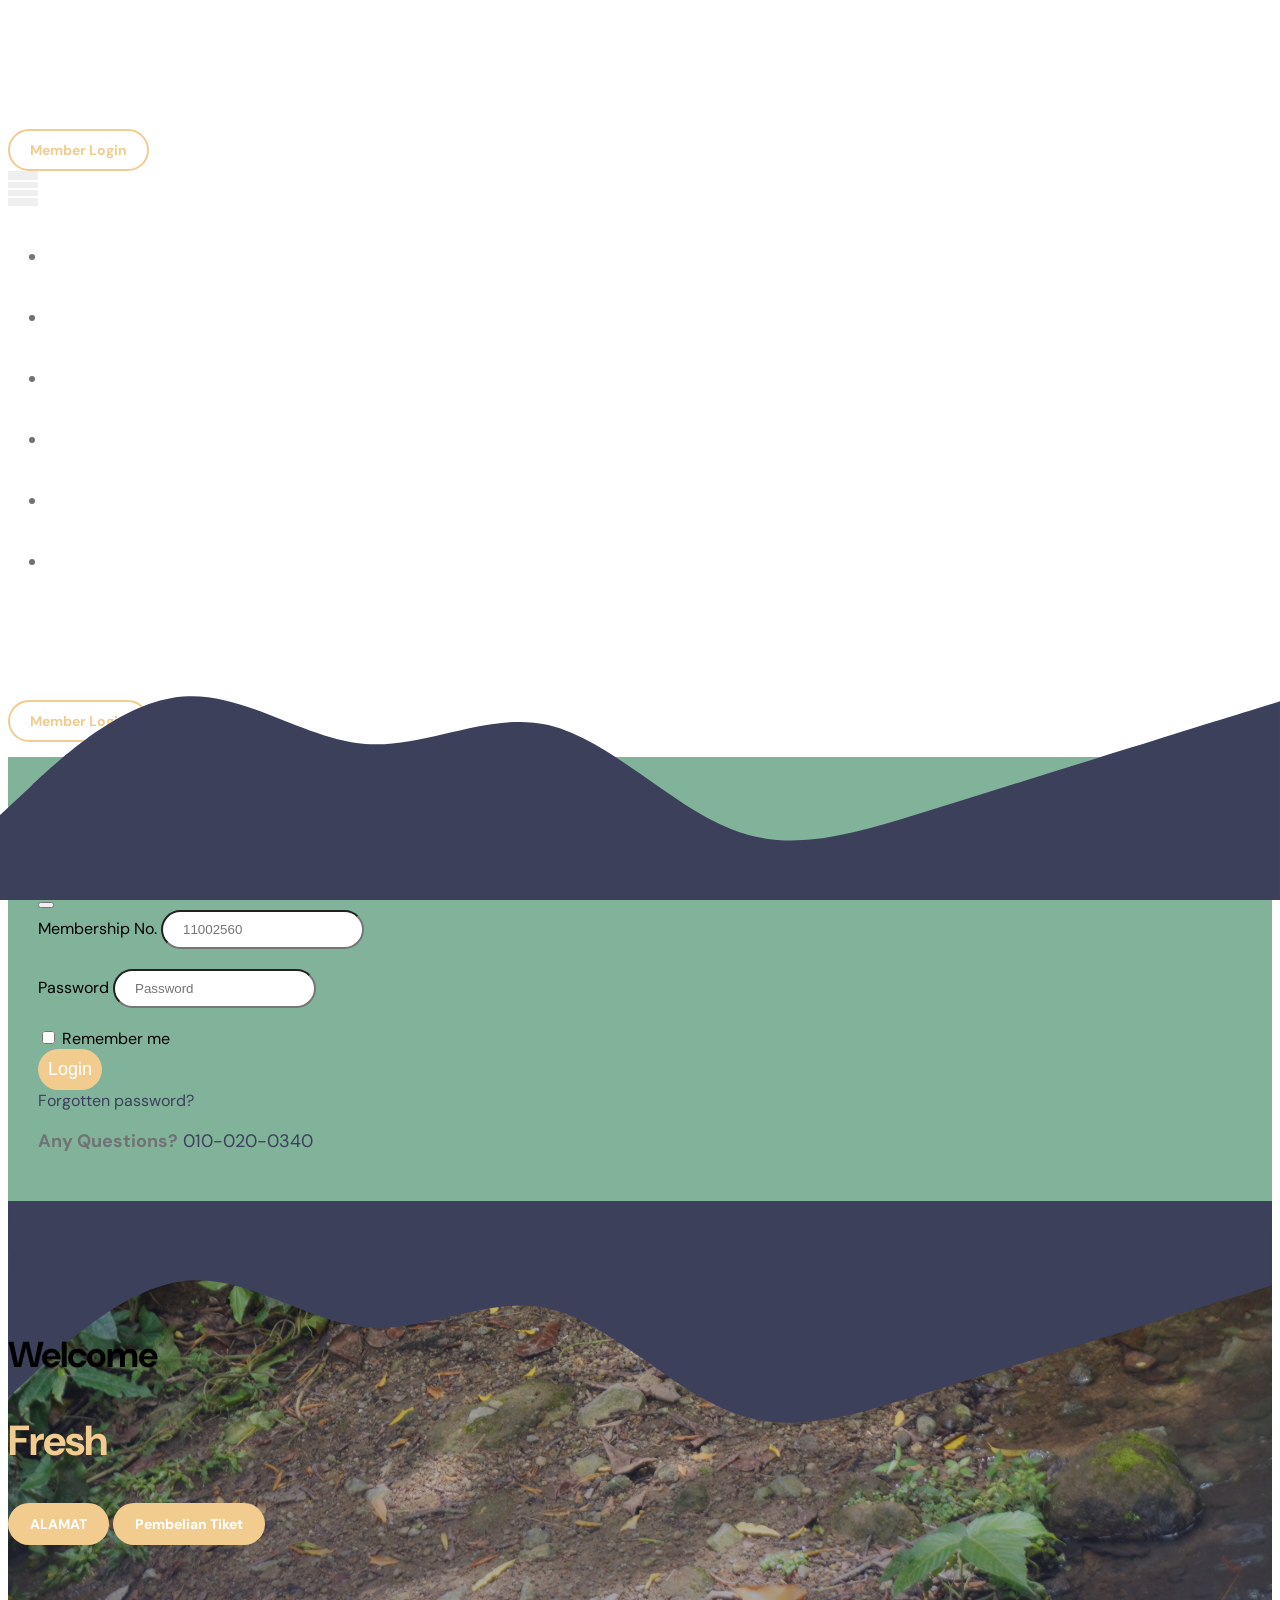
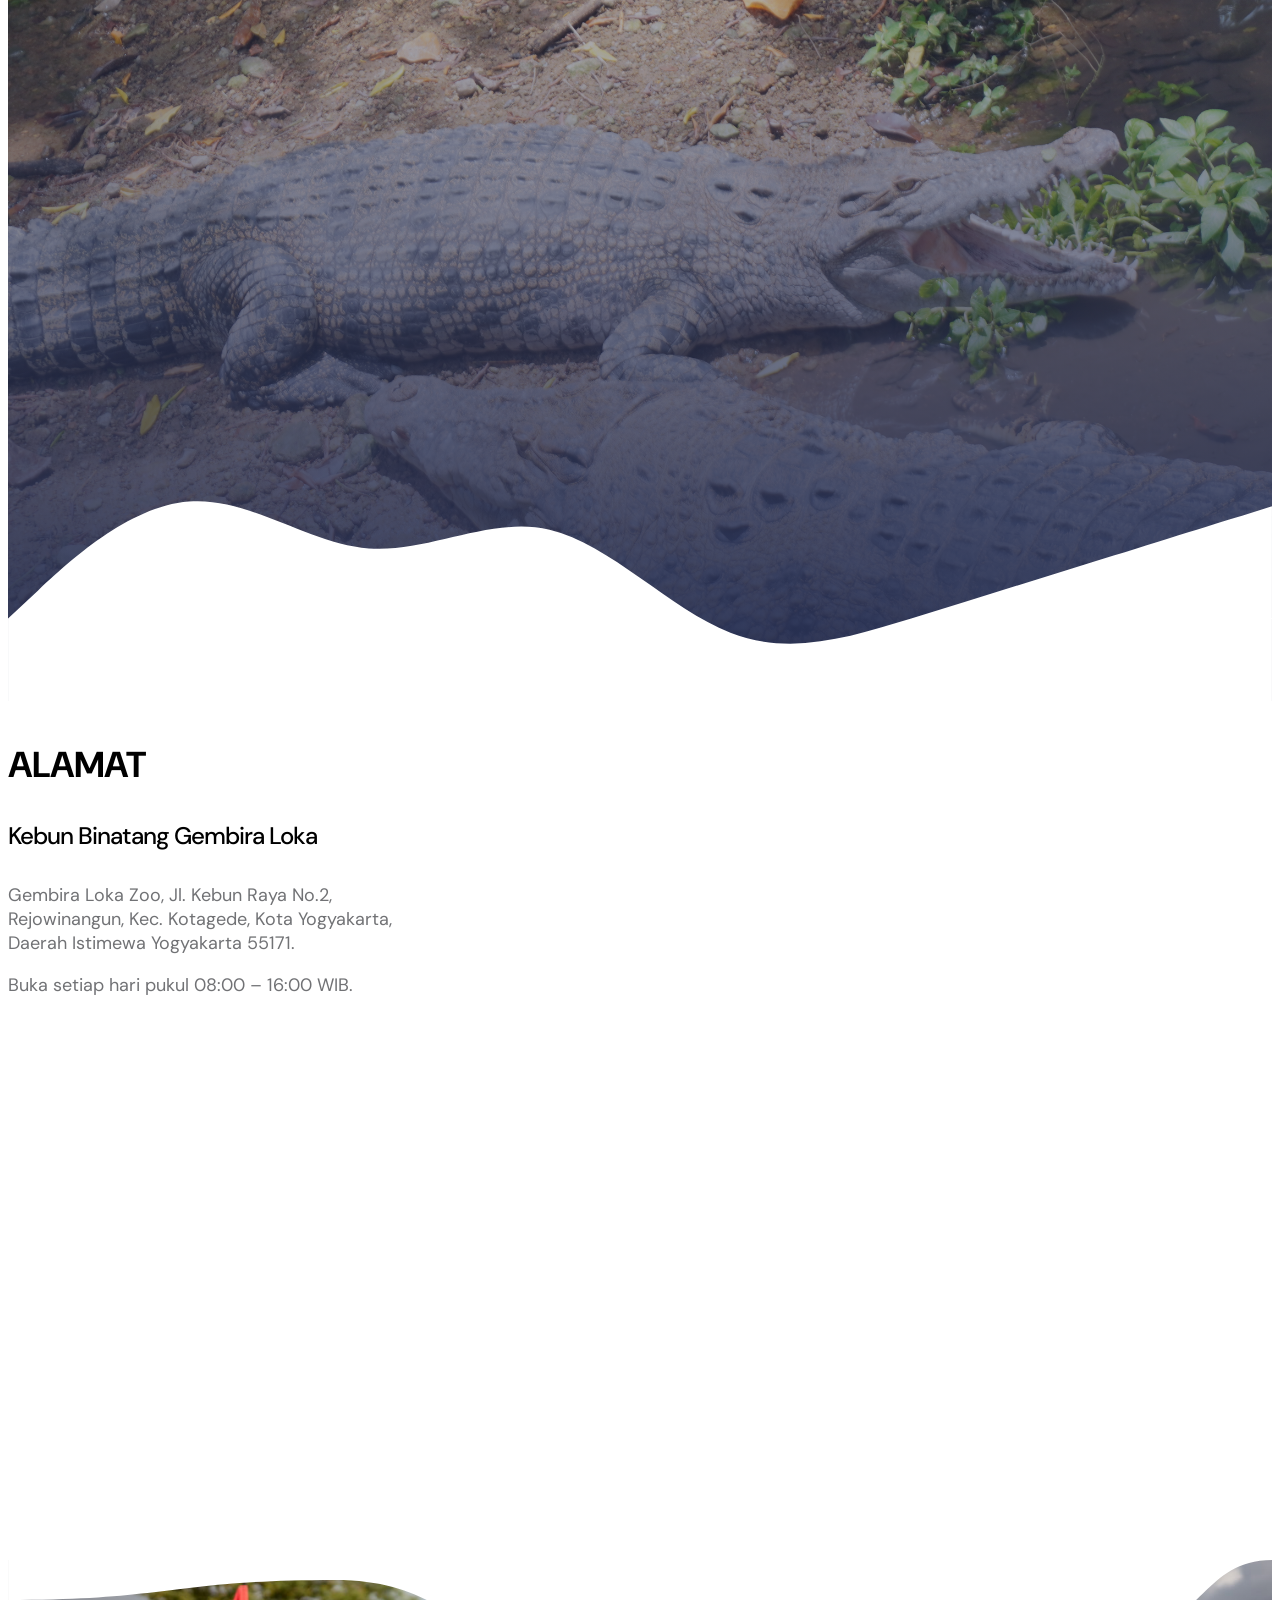
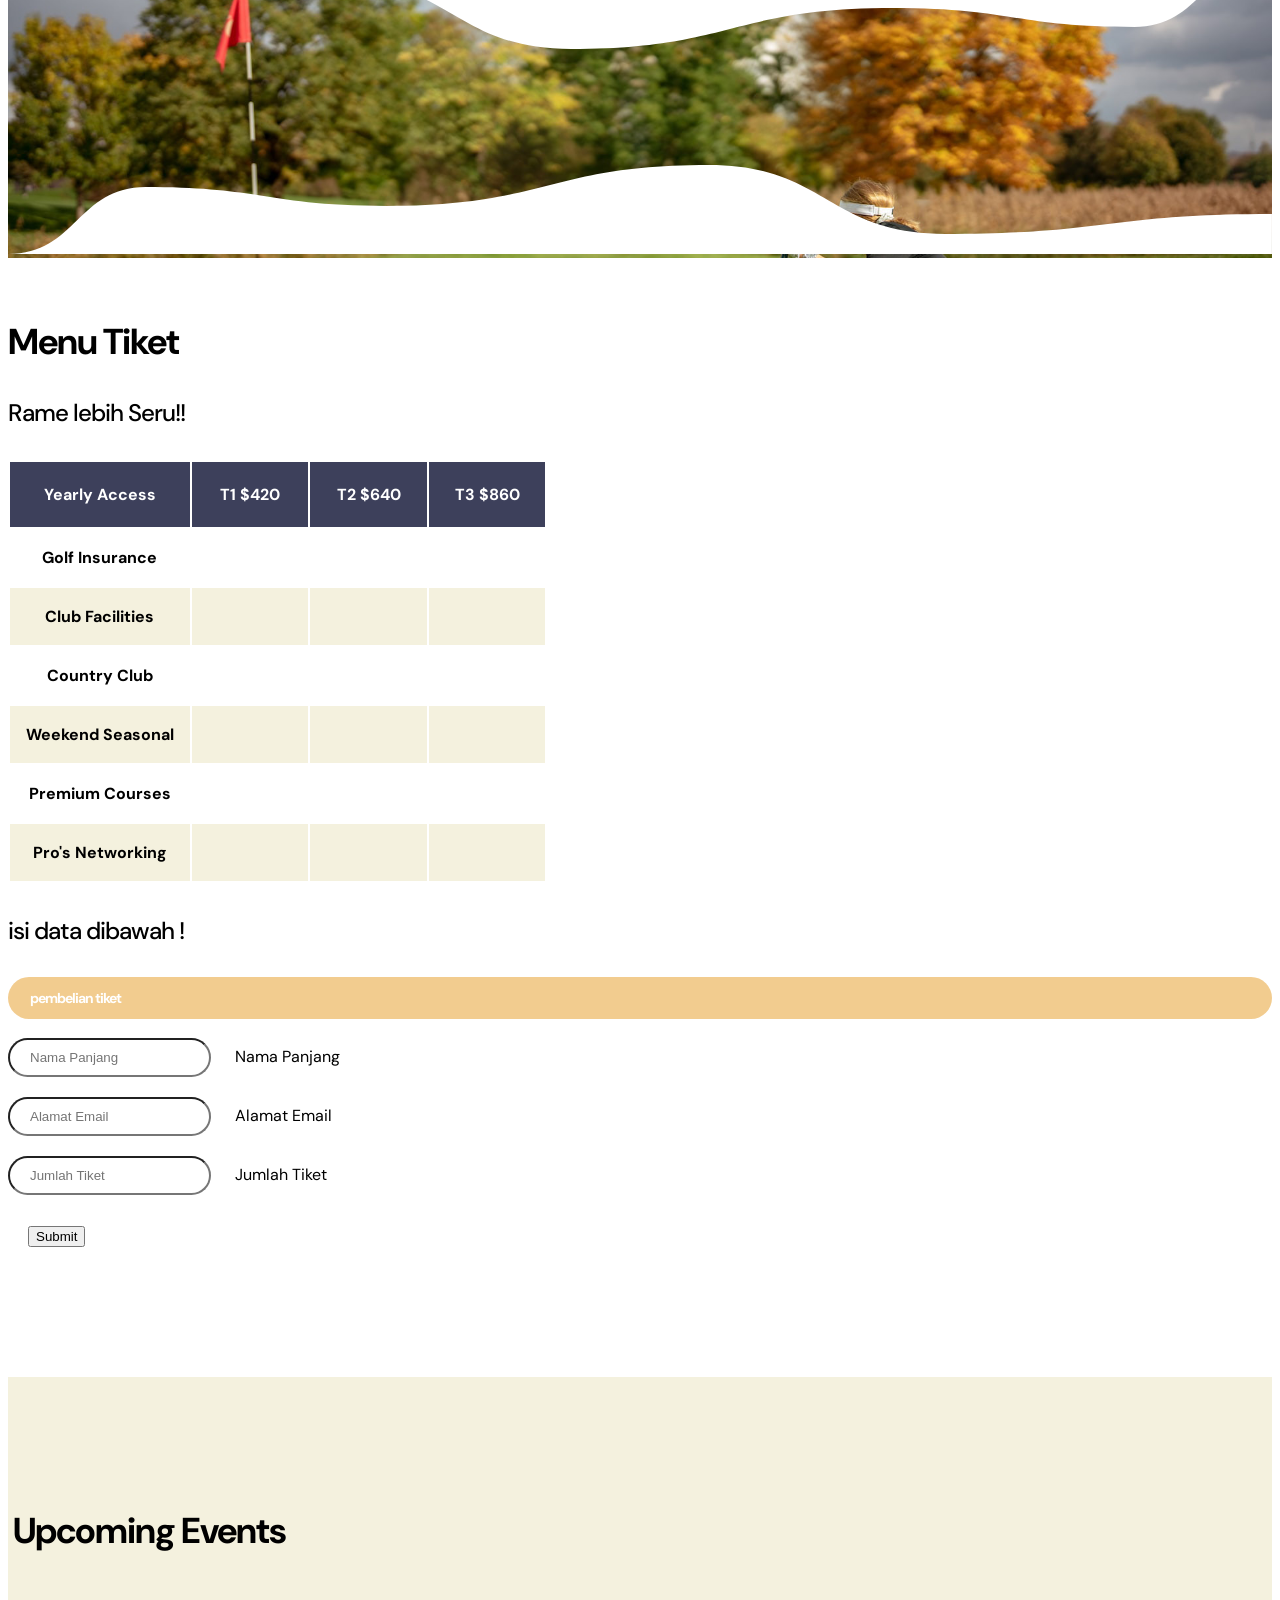
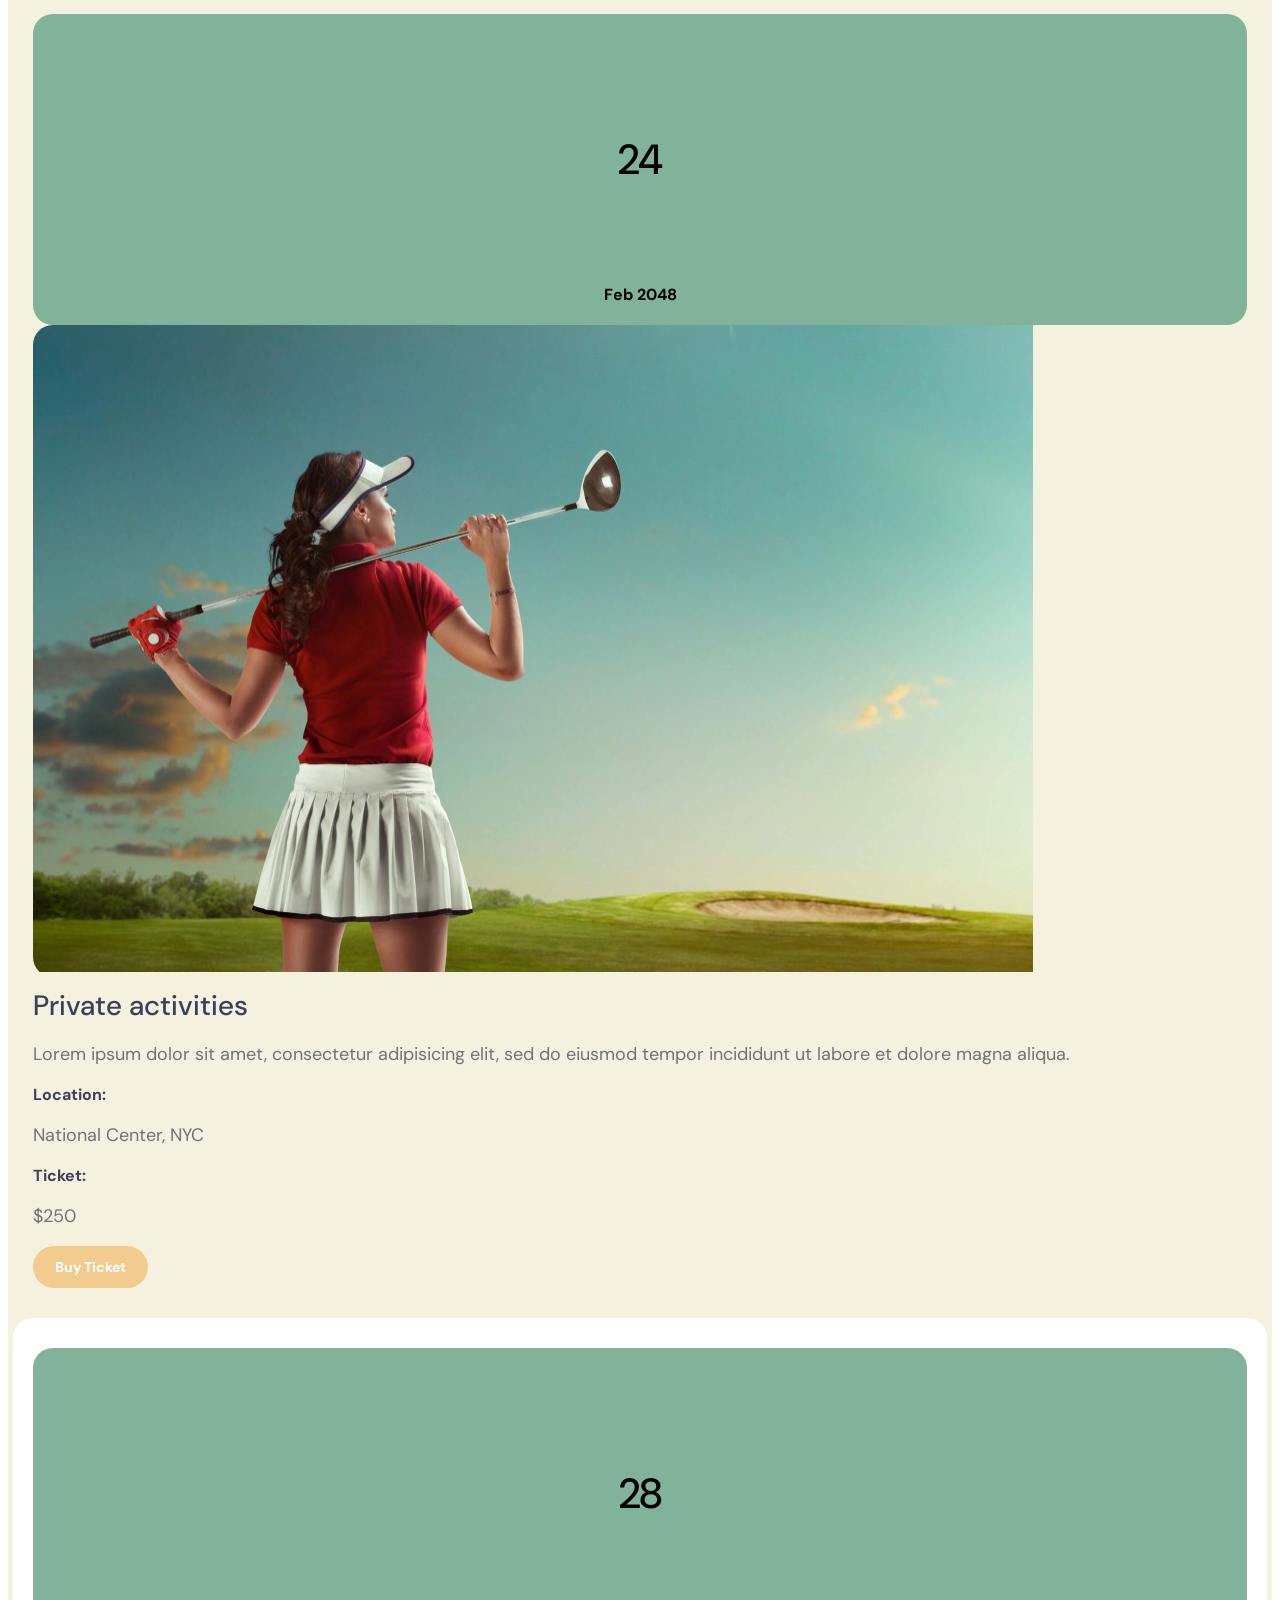
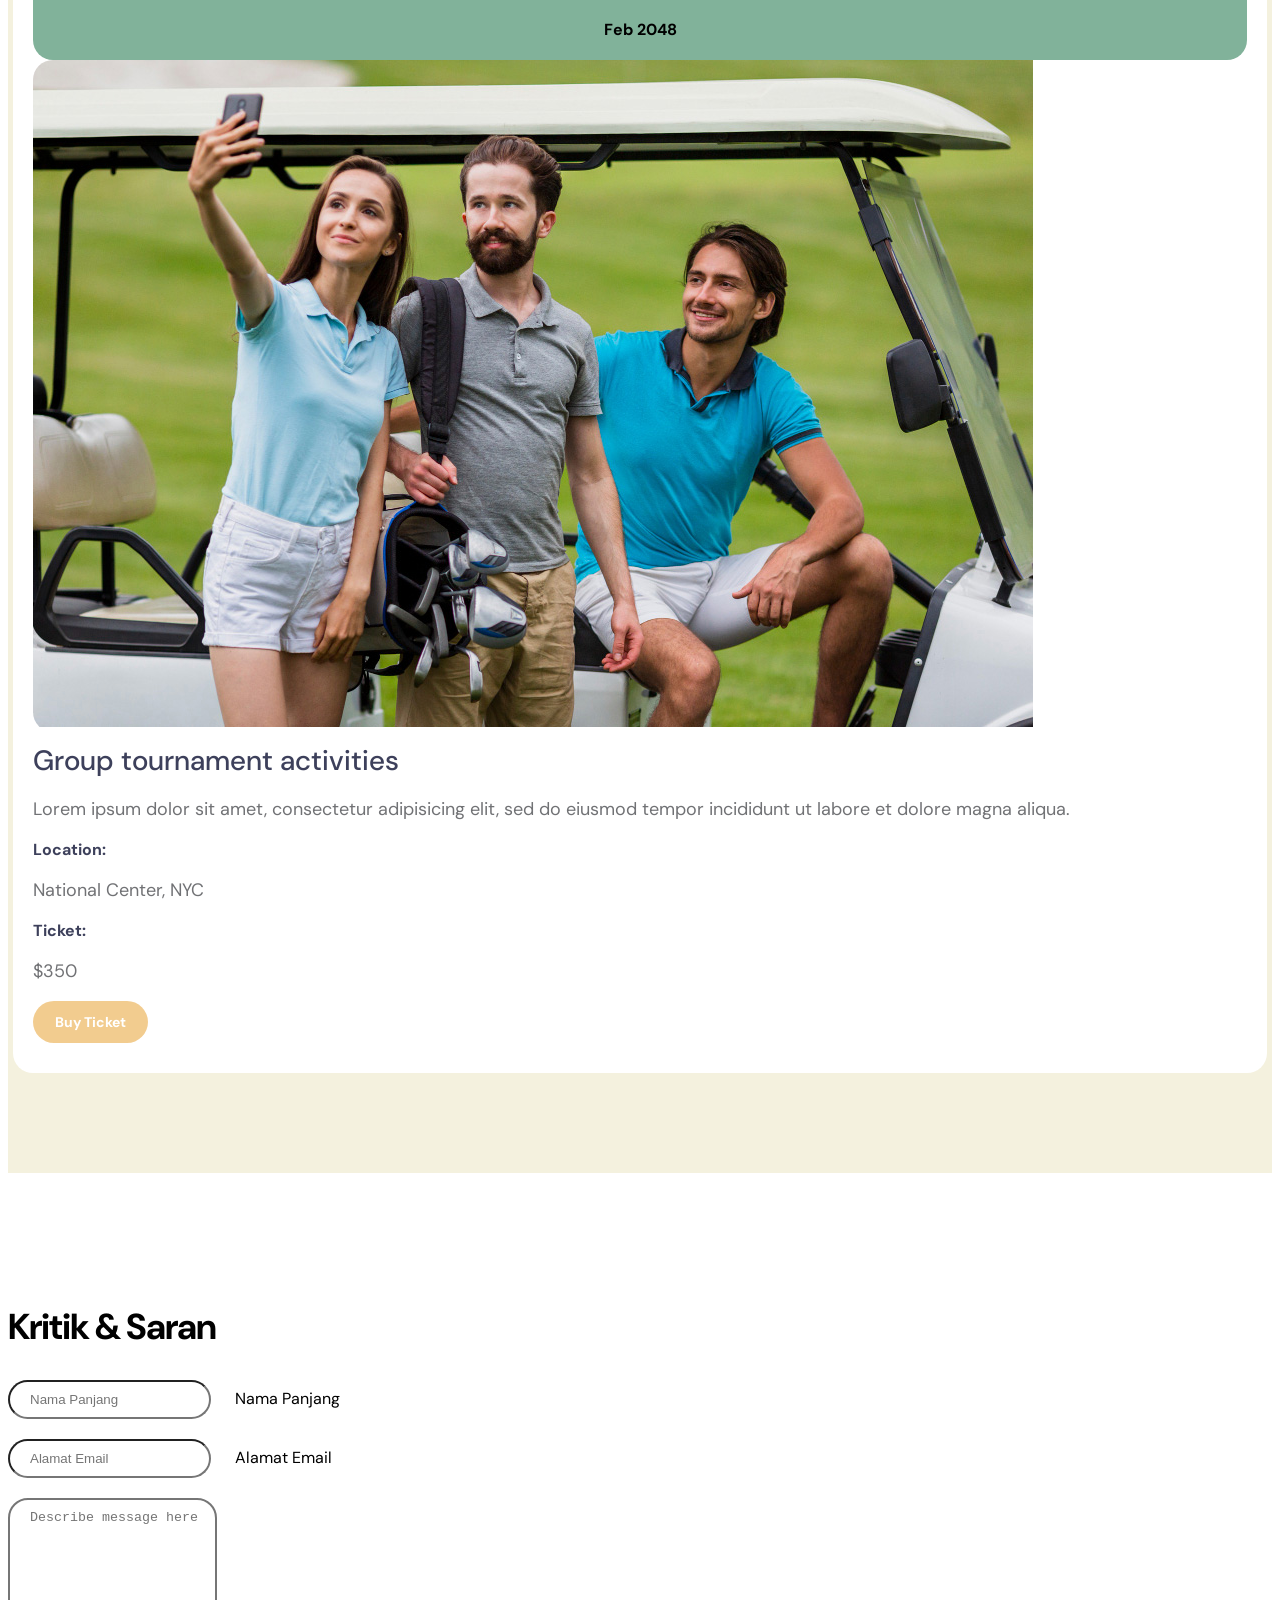
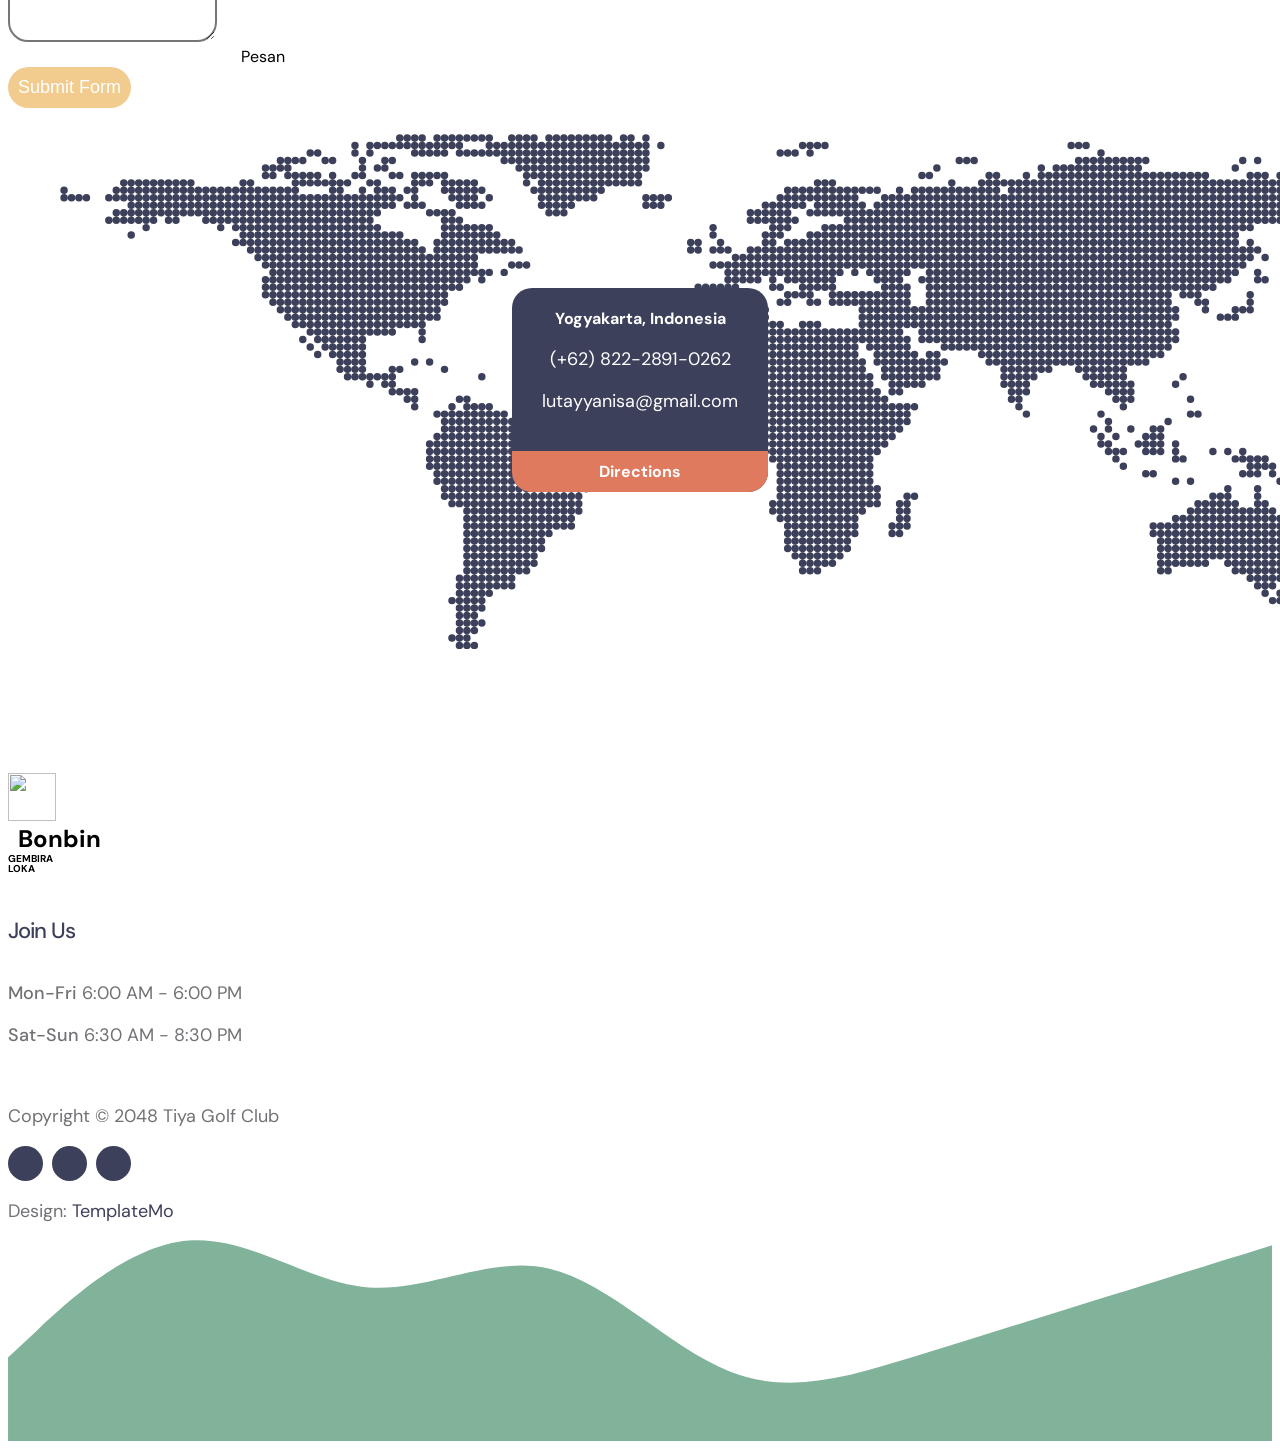
==== templatemo_587_tiya_golf_club/index.html @ 52b0a45c "tampilan pwd" ====
<!doctype html>
<html lang="en">
    <head>
        <meta charset="utf-8">
        <meta name="viewport" content="width=device-width, initial-scale=1">

        <meta name="description" content="">
        <meta name="author" content="">
        <title>Bonbin Gembira Loka</title>

        <!-- CSS FILES -->                
        <link rel="preconnect" href="https://fonts.googleapis.com">

        <link rel="preconnect" href="https://fonts.gstatic.com" crossorigin>

        <link href="https://fonts.googleapis.com/css2?family=DM+Sans:ital,wght@0,400;0,500;0,700;1,400&display=swap" rel="stylesheet">

        <link href="css/bootstrap.min.css" rel="stylesheet">

        <link href="css/bootstrap-icons.css" rel="stylesheet">

        <link href="css/templatemo-tiya-golf-club.css" rel="stylesheet">
        

    </head>
    
    <body>

        <main>

            <nav class="navbar navbar-expand-lg">                
                <div class="container">
                    <a class="navbar-brand d-flex align-items-center" href="index.html">
                        <img src="images/logocingkucing.png" class="navbar-brand-image img-fluid" alt="Tiya Golf Club">
                        <span class="navbar-brand-text">
                            Bonbin
                            <small>Gembira Loka</small>
                        </span>
                    </a>

                    <div class="d-lg-none ms-auto me-3">
                        <a class="btn custom-btn custom-border-btn" data-bs-toggle="offcanvas" href="#offcanvasExample" role="button" aria-controls="offcanvasExample">Member Login</a>
                    </div>
    
                    <button class="navbar-toggler" type="button" data-bs-toggle="collapse" data-bs-target="#navbarNav" aria-controls="navbarNav" aria-expanded="false" aria-label="Toggle navigation">
                        <span class="navbar-toggler-icon"></span>
                    </button>
    
                    <div class="collapse navbar-collapse" id="navbarNav">
                        <ul class="navbar-nav ms-lg-auto">
                            <li class="nav-item">
                                <a class="nav-link click-scroll" href="#section_1">Home</a>
                            </li>
    
                            <li class="nav-item">
                                <a class="nav-link click-scroll" href="#section_2">Alamat</a>
                            </li>

                            <li class="nav-item">
                                <a class="nav-link click-scroll" href="#section_3">Menu Tiket</a>
                            </li>

                            <li class="nav-item">
                                <a class="nav-link click-scroll" href="#section_4">Events</a>
                            </li>

                            <li class="nav-item">
                                <a class="nav-link click-scroll" href="#section_5">Kritik & Saran</a>
                            </li>

                            <li class="nav-item dropdown">
                                <a class="nav-link dropdown-toggle" href="#" id="navbarLightDropdownMenuLink" role="button" data-bs-toggle="dropdown" aria-expanded="false">Pages</a>

                                <ul class="dropdown-menu dropdown-menu-light" aria-labelledby="navbarLightDropdownMenuLink">
                                    <li><a class="dropdown-item" href="event-listing.html">Event Listing</a></li>

                                    <li><a class="dropdown-item" href="event-detail.html">Event Detail</a></li>
                                </ul>
                            </li>
                        </ul>

                        <div class="d-none d-lg-block ms-lg-3">
                            <a class="btn custom-btn custom-border-btn" data-bs-toggle="offcanvas" href="#offcanvasExample" role="button" aria-controls="offcanvasExample">Member Login</a>
                        </div>
                    </div>
                </div>
            </nav>

            <div class="offcanvas offcanvas-end" data-bs-scroll="true" tabindex="-1" id="offcanvasExample" aria-labelledby="offcanvasExampleLabel">                
                <div class="offcanvas-header">
                    <h5 class="offcanvas-title" id="offcanvasExampleLabel">Member Login</h5>
                    
                    <button type="button" class="btn-close" data-bs-dismiss="offcanvas" aria-label="Close"></button>
                </div>
                
                <div class="offcanvas-body d-flex flex-column">
                    <form class="custom-form member-login-form" action="#" method="post" role="form">

                        <div class="member-login-form-body">
                            <div class="mb-4">
                                <label class="form-label mb-2" for="member-login-number">Membership No.</label>

                                <input type="text" name="member-login-number" id="member-login-number" class="form-control" placeholder="11002560" required>
                            </div>

                            <div class="mb-4">
                                <label class="form-label mb-2" for="member-login-password">Password</label>

                                <input type="password" name="member-login-password" id="member-login-password" pattern="[0-9a-zA-Z]{4,10}" class="form-control" placeholder="Password" required="">
                            </div>

                            <div class="form-check mb-4">
                                <input class="form-check-input" type="checkbox" value="" id="flexCheckDefault">
                              
                                <label class="form-check-label" for="flexCheckDefault">
                                    Remember me
                                </label>
                            </div>

                            <div class="col-lg-5 col-md-7 col-8 mx-auto">
                                <button type="submit" class="form-control">Login</button>
                            </div>

                            <div class="text-center my-4">
                                <a href="#">Forgotten password?</a>
                            </div>
                        </div>
                    </form>

                    <div class="mt-auto mb-5">
                        <p>
                            <strong class="text-white me-3">Any Questions?</strong>

                            <a href="tel: 010-020-0340" class="contact-link">
                            	010-020-0340
                            </a>
                        </p>
                    </div>
                </div>

                <svg xmlns="http://www.w3.org/2000/svg" viewBox="0 0 1440 320"><path fill="#3D405B" fill-opacity="1" d="M0,224L34.3,192C68.6,160,137,96,206,90.7C274.3,85,343,139,411,144C480,149,549,107,617,122.7C685.7,139,754,213,823,240C891.4,267,960,245,1029,224C1097.1,203,1166,181,1234,160C1302.9,139,1371,117,1406,106.7L1440,96L1440,320L1405.7,320C1371.4,320,1303,320,1234,320C1165.7,320,1097,320,1029,320C960,320,891,320,823,320C754.3,320,686,320,617,320C548.6,320,480,320,411,320C342.9,320,274,320,206,320C137.1,320,69,320,34,320L0,320Z"></path></svg>
            </div>
            

            <section class="hero-section d-flex justify-content-center align-items-center" id="section_1">

                <div class="section-overlay"></div>

                <svg xmlns="http://www.w3.org/2000/svg" viewBox="0 0 1440 320"><path fill="#3D405B" fill-opacity="1" d="M0,224L34.3,192C68.6,160,137,96,206,90.7C274.3,85,343,139,411,144C480,149,549,107,617,122.7C685.7,139,754,213,823,240C891.4,267,960,245,1029,224C1097.1,203,1166,181,1234,160C1302.9,139,1371,117,1406,106.7L1440,96L1440,0L1405.7,0C1371.4,0,1303,0,1234,0C1165.7,0,1097,0,1029,0C960,0,891,0,823,0C754.3,0,686,0,617,0C548.6,0,480,0,411,0C342.9,0,274,0,206,0C137.1,0,69,0,34,0L0,0Z"></path></svg>

                <div class="container">
                    <div class="row">

                        <div class="col-lg-6 col-12 mb-5 mb-lg-0">
                            <h2 class="text-white">Welcome</h2>

                            <h1 class="cd-headline rotate-1 text-white mb-4 pb-2">
                            
                                <span class="cd-words-wrapper">
                                    <b class="is-visible">Fresh</b>
                                    <b>Fun</b>
                                    <b>Friendly</b>
                                </span>
                            </h1>

                            <div class="custom-btn-group">
                                <a href="#section_2" class="btn custom-btn smoothscroll me-3" style="text-align: left;">ALAMAT</a>
                                <a href="#section_3" class="btn custom-btn smoothscroll me-3">Pembelian Tiket</a>
                            </div>
                        </div>

                        <div class="col-lg-6 col-12">
                            <div class="ratio ratio-16x9">
                                <iframe width="560" height="315" src="https://www.youtube.com/embed/7xnHnYz-iJk" title="YouTube video player" frameborder="0" allow="accelerometer; autoplay; clipboard-write; encrypted-media; gyroscope; picture-in-picture; web-share" allowfullscreen></iframe>
                            </div>
                        </div>

                    </div>
                </div>

                <svg xmlns="http://www.w3.org/2000/svg" viewBox="0 0 1440 320"><path fill="#ffffff" fill-opacity="1" d="M0,224L34.3,192C68.6,160,137,96,206,90.7C274.3,85,343,139,411,144C480,149,549,107,617,122.7C685.7,139,754,213,823,240C891.4,267,960,245,1029,224C1097.1,203,1166,181,1234,160C1302.9,139,1371,117,1406,106.7L1440,96L1440,320L1405.7,320C1371.4,320,1303,320,1234,320C1165.7,320,1097,320,1029,320C960,320,891,320,823,320C754.3,320,686,320,617,320C548.6,320,480,320,411,320C342.9,320,274,320,206,320C137.1,320,69,320,34,320L0,320Z"></path></svg>
            </section>


            <section class="about-section section-padding" id="section_2">
  <div class="container">
    <div class="row">

      <!-- JUDUL -->
      <div class="col-12 text-center">
        <h2 class="mb-lg-5 mb-4">ALAMAT</h2>
      </div>

      <!-- KIRI (TEKS) -->
      <div class="col-lg-6 col-12">
        <h4>Kebun Binatang Gembira Loka</h4>
        <p>
          Gembira Loka Zoo, Jl. Kebun Raya No.2,<br>
          Rejowinangun, Kec. Kotagede, Kota Yogyakarta,<br>
          Daerah Istimewa Yogyakarta 55171.
        </p>
        <p>Buka setiap hari pukul 08:00 – 16:00 WIB.</p>
      </div>

      <!-- KANAN (MAP) -->
      <div class="col-lg-6 col-12">
        <div id="map">
          <iframe 
            src="https://www.google.com/maps/embed?pb=!1m18!1m12!1m3!1d3958.441419644714!2d110.4092039747749!3d-7.801769094388736!2m3!1f0!2f0!3f0!3m2!1i1024!2i768!4f13.1!3m3!1m2!1s0x2e7a583c5b9c8b9%3A0x6e5a9c8b8b8b8b8!2sGembira%20Loka%20Zoo!5e0!3m2!1sid!2sid!4v1700000000000" 
            width="100%" 
            height="450px"
            style="border:0; border-radius: 20px;">
          </iframe>
        </div>
      </div>

    </div>
  </div>
</section>

    

                        

                                

                                <div class="member-block-info d-flex align-items-center">
                                    
                                </div>
                            </div>
                        </div>

                    </div>
                </div>
            </section>


            <section class="section-bg-image">
                <svg viewBox="0 0 1265 144" xmlns="http://www.w3.org/2000/svg" xmlns:xlink="http://www.w3.org/1999/xlink"><path fill="rgba(255, 255, 255, 1)" d="M 0 40 C 164 40 164 20 328 20 L 328 20 L 328 0 L 0 0 Z" stroke-width="0"></path> <path fill="rgba(255, 255, 255, 1)" d="M 327 20 C 445.5 20 445.5 89 564 89 L 564 89 L 564 0 L 327 0 Z" stroke-width="0"></path> <path fill="rgba(255, 255, 255, 1)" d="M 563 89 C 724.5 89 724.5 48 886 48 L 886 48 L 886 0 L 563 0 Z" stroke-width="0"></path><path fill="rgba(255, 255, 255, 1)" d="M 885 48 C 1006.5 48 1006.5 67 1128 67 L 1128 67 L 1128 0 L 885 0 Z" stroke-width="0"></path><path fill="rgba(255, 255, 255, 1)" d="M 1127 67 C 1196 67 1196 0 1265 0 L 1265 0 L 1265 0 L 1127 0 Z" stroke-width="0"></path></svg>

                <div class="container">
                    <div class="row">
                                <form action="#" method="get" class="custom-form mt-lg-4 mt-2" role="form">
                                    <div class="input-group input-group-lg">

                                    </div>
                                </form>
                            </div>
                        </div>

                    </div>
                </div>

                <svg viewBox="0 0 1265 144" xmlns="http://www.w3.org/2000/svg" xmlns:xlink="http://www.w3.org/1999/xlink"><path fill="rgba(255, 255, 255, 1)" d="M 0 40 C 164 40 164 20 328 20 L 328 20 L 328 0 L 0 0 Z" stroke-width="0"></path> <path fill="rgba(255, 255, 255, 1)" d="M 327 20 C 445.5 20 445.5 89 564 89 L 564 89 L 564 0 L 327 0 Z" stroke-width="0"></path> <path fill="rgba(255, 255, 255, 1)" d="M 563 89 C 724.5 89 724.5 48 886 48 L 886 48 L 886 0 L 563 0 Z" stroke-width="0"></path><path fill="rgba(255, 255, 255, 1)" d="M 885 48 C 1006.5 48 1006.5 67 1128 67 L 1128 67 L 1128 0 L 885 0 Z" stroke-width="0"></path><path fill="rgba(255, 255, 255, 1)" d="M 1127 67 C 1196 67 1196 0 1265 0 L 1265 0 L 1265 0 L 1127 0 Z" stroke-width="0"></path></svg>
            </section>


            <section class="menutiket-section section-padding" id="section_3">
                <div class="container">
                    <div class="row">

                        <div class="col-lg-12 col-12 text-center mx-auto mb-lg-5 mb-4">
                            <h2><span>Menu</span> Tiket</h2>
                        </div>

                        <div class="col-lg-6 col-12 mb-3 mb-lg-0">
                            <h4 class="mb-4 pb-lg-2">Rame lebih Seru!!</h4>

                            <div class="table-responsive">
                                <table class="table text-center">
                                    <thead>
                                        <tr>
                                            <th style="width: 34%;">Yearly Access</th>
                                            
                                            <th style="width: 22%;">T1 $420</th>
                                            
                                            <th style="width: 22%;">T2 $640</th>
                                            
                                            <th style="width: 22%;">T3 $860</th>
                                        </tr>
                                    </thead>

                                    <tbody>
                                        <tr>
                                            <th scope="row" class="text-start">Golf Insurance</th>
                                            
                                            <td>
                                                <i class="bi-check-circle-fill"></i>
                                            </td>
                                            
                                            <td>
                                                <i class="bi-check-circle-fill"></i>
                                            </td>
                                            
                                            <td>
                                                <i class="bi-check-circle-fill"></i>
                                            </td>
                                        </tr>

                                        <tr>
                                            <th scope="row" class="text-start">Club Facilities</th>

                                            <td>
                                                <i class="bi-check-circle-fill"></i>
                                            </td>

                                            <td>
                                                <i class="bi-check-circle-fill"></i>
                                            </td>

                                            <td>
                                                <i class="bi-check-circle-fill"></i>
                                            </td>
                                        </tr>

                                        <tr>
                                            <th scope="row" class="text-start">Country Club</th>

                                            <td>
                                                <i class="bi-x-circle-fill"></i>
                                            </td>

                                            <td>
                                                <i class="bi-check-circle-fill"></i>
                                            </td>

                                            <td>
                                                <i class="bi-check-circle-fill"></i>
                                            </td>
                                        </tr>

                                        <tr>
                                            <th scope="row" class="text-start">Weekend Seasonal</th>

                                            <td>
                                                <i class="bi-x-circle-fill"></i>
                                            </td>

                                            <td>
                                                <i class="bi-check-circle-fill"></i>
                                            </td>

                                            <td>
                                                <i class="bi-check-circle-fill"></i>
                                            </td>
                                        </tr>

                                        <tr>
                                            <th scope="row" class="text-start">Premium Courses</th>

                                            <td>
                                                <i class="bi-x-circle-fill"></i>
                                            </td>

                                            <td>
                                                <i class="bi-x-circle-fill"></i>
                                            </td>

                                            <td>
                                                <i class="bi-check-circle-fill"></i>
                                            </td>
                                        </tr>
                                        
                                        <tr>
                                            <th scope="row" class="text-start">Pro's Networking</th>

                                            <td>
                                                <i class="bi-x-circle-fill"></i>
                                            </td>

                                            <td>
                                                <i class="bi-x-circle-fill"></i>
                                            </td>

                                            <td>
                                                <i class="bi-check-circle-fill"></i>
                                            </td>
                                        </tr>
                                        
                                    </tbody>
                                </table>
                            </div>
                        </div>

                        <div class="col-lg-5 col-12 mx-auto">
                        <h4 class="mb-4 pb-lg-2">isi data dibawah !</h4>
                            <form action="#" method="post" class="custom-form menutiket-form shadow-lg" role="form">
                                <h4 class="text-white btn custom-btn smoothscroll me-3">pembelian tiket</h4>

                                    <div class="form-floating">
                                        <input type="text" nama="nama-panjang" id="nama-panjang" class="form-control" placeholder="Nama Panjang" required="">
                                        
                                        <label for="floatingInput">Nama Panjang</label>
                                    </div>

                                    <div class="form-floating">
                                        <input type="email" name="email" id="email" pattern="[^ @]*@[^ @]*" class="form-control" placeholder="Alamat Email" required="">
                                        
                                        <label for="floatingInput">Alamat Email</label>
                                    </div>

                                    <div class="form-floating">
                                        <input type="text" name="jumlah-tiket" id="jumlah-tiket" class="form-control" placeholder="Jumlah Tiket" required="">
                                        
                                        <label for="floatingInput">Jumlah Tiket</label>
                                    </div>

                                    <a href="form.html" class="form-control">
                                        <button type="button">Submit</button>
                                    </a>
                                </div>
                            </form>
                        </div>

                    </div>
                </div>
            </section>


            <section class="events-section section-bg section-padding" id="section_4">
                <div class="container">
                    <div class="row">

                        <div class="col-lg-12 col-12">
                            <h2 class="mb-lg-3">Upcoming Events</h2>
                        </div>

                        <div class="row custom-block mb-3">
                            <div class="col-lg-2 col-md-4 col-12 order-2 order-md-0 order-lg-0">
                                <div class="custom-block-date-wrap d-flex d-lg-block d-md-block align-items-center mt-3 mt-lg-0 mt-md-0">
                                    <h6 class="custom-block-date mb-lg-1 mb-0 me-3 me-lg-0 me-md-0">24</h6>
                                    
                                    <strong class="text-white">Feb 2048</strong>
                                </div>
                            </div>

                            <div class="col-lg-4 col-md-8 col-12 order-1 order-lg-0">
                                <div class="custom-block-image-wrap">
                                    <a href="event-detail.html">
                                        <img src="images/professional-golf-player.jpg" class="custom-block-image img-fluid" alt="">

                                        <i class="custom-block-icon bi-link"></i>
                                    </a>
                                </div>
                            </div>

                            <div class="col-lg-6 col-12 order-3 order-lg-0">
                                <div class="custom-block-info mt-2 mt-lg-0">
                                    <a href="event-detail.html" class="events-title mb-3">Private activities</a>

                                    <p class="mb-0">Lorem ipsum dolor sit amet, consectetur adipisicing elit, sed do eiusmod tempor incididunt ut labore et dolore magna aliqua.</p>

                                    <div class="d-flex flex-wrap border-top mt-4 pt-3">

                                        <div class="mb-4 mb-lg-0">
                                            <div class="d-flex flex-wrap align-items-center mb-1">
                                                <span class="custom-block-span">Location:</span>

                                                <p class="mb-0">National Center, NYC</p>
                                            </div>

                                            <div class="d-flex flex-wrap align-items-center">
                                                <span class="custom-block-span">Ticket:</span>

                                                <p class="mb-0">$250</p>
                                            </div>
                                        </div>

                                        <div class="d-flex align-items-center ms-lg-auto">
                                            <a href="event-detail.html" class="btn custom-btn">Buy Ticket</a>
                                        </div>
                                    </div>
                                </div>
                            </div>
                        </div>

                        <div class="row custom-block custom-block-bg">
                            <div class="col-lg-2 col-md-4 col-12 order-2 order-md-0 order-lg-0">
                                <div class="custom-block-date-wrap d-flex d-lg-block d-md-block align-items-center mt-3 mt-lg-0 mt-md-0">
                                    <h6 class="custom-block-date mb-lg-1 mb-0 me-3 me-lg-0 me-md-0">28</h6>
                                    
                                    <strong class="text-white">Feb 2048</strong>
                                </div>
                            </div>

                            <div class="col-lg-4 col-md-8 col-12 order-1 order-lg-0">
                                <div class="custom-block-image-wrap">
                                    <a href="event-detail.html">
                                        <img src="images/girl-taking-selfie-with-friends-golf-field.jpg" class="custom-block-image img-fluid" alt="">

                                        <i class="custom-block-icon bi-link"></i>
                                    </a>
                                </div>
                            </div>

                            <div class="col-lg-6 col-12 order-3 order-lg-0">
                                <div class="custom-block-info mt-2 mt-lg-0">
                                    <a href="event-detail.html" class="events-title mb-3">Group tournament activities</a>

                                    <p class="mb-0">Lorem ipsum dolor sit amet, consectetur adipisicing elit, sed do eiusmod tempor incididunt ut labore et dolore magna aliqua.</p>

                                    <div class="d-flex flex-wrap border-top mt-4 pt-3">

                                        <div class="mb-4 mb-lg-0">
                                            <div class="d-flex flex-wrap align-items-center mb-1">
                                                <span class="custom-block-span">Location:</span>

                                                <p class="mb-0">National Center, NYC</p>
                                            </div>

                                            <div class="d-flex flex-wrap align-items-center">
                                                <span class="custom-block-span">Ticket:</span>

                                                <p class="mb-0">$350</p>
                                            </div>
                                        </div>

                                        <div class="d-flex align-items-center ms-lg-auto">
                                            <a href="event-detail.html" class="btn custom-btn">Buy Ticket</a>
                                        </div>
                                    </div>
                                </div>
                            </div>
                        </div>

                    </div>
                </div>
            </section>


            <section class="contact-section section-padding" id="section_5">
                <div class="container">
                    <div class="row">

                        <div class="col-lg-5 col-12">
                            <form action="#" method="post" class="custom-form contact-form" role="form">
                                <h2 class="mb-4 pb-2">Kritik & Saran</h2>

                                <div class="row">
                                    <div class="col-lg-6 col-md-6 col-12">
                                        <div class="form-floating">
                                            <input type="text" name="nama-panjang" id="nama-panjang" class="form-control" placeholder="Nama Panjang" required="">
                                            
                                            <label for="floatingInput">Nama Panjang</label>
                                        </div>
                                    </div>

                                    <div class="col-lg-6 col-md-6 col-12"> 
                                        <div class="form-floating">
                                            <input type="email" name="email" id="email" pattern="[^ @]*@[^ @]*" class="form-control" placeholder="Alamat Email" required="">
                                            
                                            <label for="floatingInput">Alamat Email</label>
                                        </div>
                                    </div>

                                    <div class="col-lg-12 col-12">
                                        <div class="form-floating">
                                            <textarea class="form-control" id="pesan" name="pesan" placeholder="Describe message here"></textarea>
                                            
                                            <label for="floatingTextarea">Pesan</label>
                                        </div>

                                        <button type="submit" class="form-control">Submit Form</button>
                                    </div>
                                </div>
                            </form>
                        </div>

                        <div class="col-lg-6 col-12">
                            <div class="contact-info mt-5">
                                <div class="contact-info-item">
                                    <div class="contact-info-body">
                                        <strong>Yogyakarta, Indonesia</strong>

                                        <p class="mt-2 mb-1">
                                            <a href="nomor: 082228910262" class="kontak-link">
                                                (+62) 822-2891-0262
                                        
                                            </a>
                                        </p>

                                        <p class="mb-0">
                                            <a href="lutayyanisa@gmail.com" class="contact-link">
                                                lutayyanisa@gmail.com
                                            </a>
                                        </p>
                                    </div>

                                    <div class="contact-info-footer">
                                        <a href="#">Directions</a>
                                    </div>
                                </div>

                                <img src="images/WorldMap.svg" class="img-fluid" alt="">
                            </div>
                        </div>

                    </div>
                </div>
            </section>
        </main>

        <footer class="site-footer">
            <div class="container">
                <div class="row">

                    <div class="col-lg-6 col-12 me-auto mb-5 mb-lg-0">
                        <a class="navbar-brand d-flex align-items-center" href="index.html">
                            <img src="logokucing.png" class="navbar-brand-image img-fluid" alt="">
                            <span class="navbar-brand-text">
                                Bonbin
                                <small>Gembira Loka</small>
                            </span>
                        </a>
                    </div>

                    <div class="col-lg-3 col-12">
                        <h5 class="site-footer-title mb-4">Join Us</h5>

                        <p class="d-flex border-bottom pb-3 mb-3 me-lg-3">
                            <span>Mon-Fri</span>
                            6:00 AM - 6:00 PM
                        </p>

                        <p class="d-flex me-lg-3">
                            <span>Sat-Sun</span>
                            6:30 AM - 8:30 PM
                        </p>
                        <br>
                        <p class="copyright-text">Copyright © 2048 Tiya Golf Club</p>
                    </div>

                        <div class="col-lg-2 col-12 ms-auto">
                            <ul class="social-icon mt-lg-5 mt-3 mb-4">
                                <li class="social-icon-item">
                                    <a href="#" class="social-icon-link bi-instagram"></a>
                                </li>

                                <li class="social-icon-item">
                                    <a href="#" class="social-icon-link bi-twitter"></a>
                                </li>

                                <li class="social-icon-item">
                                    <a href="#" class="social-icon-link bi-whatsapp"></a>
                                </li>
                            </ul>
                            <p class="copyright-text">Design: <a rel="nofollow" href="https://templatemo.com" target="_blank">TemplateMo</a></p>
                            
                        </div>

                </div>
            </div>

            <svg xmlns="http://www.w3.org/2000/svg" viewBox="0 0 1440 320"><path fill="#81B29A" fill-opacity="1" d="M0,224L34.3,192C68.6,160,137,96,206,90.7C274.3,85,343,139,411,144C480,149,549,107,617,122.7C685.7,139,754,213,823,240C891.4,267,960,245,1029,224C1097.1,203,1166,181,1234,160C1302.9,139,1371,117,1406,106.7L1440,96L1440,320L1405.7,320C1371.4,320,1303,320,1234,320C1165.7,320,1097,320,1029,320C960,320,891,320,823,320C754.3,320,686,320,617,320C548.6,320,480,320,411,320C342.9,320,274,320,206,320C137.1,320,69,320,34,320L0,320Z"></path></svg>
        </footer>


        <!-- JAVASCRIPT FILES -->
        <script src="js/jquery.min.js"></script>
        <script src="js/bootstrap.bundle.min.js"></script>
        <script src="js/jquery.sticky.js"></script>
        <script src="js/click-scroll.js"></script>
        <script src="js/animated-headline.js"></script>
        <script src="js/modernizr.js"></script>
        <script src="js/custom.js"></script>

    </body>
</html>
---- templatemo_587_tiya_golf_club/css/templatemo-tiya-golf-club.css ----
/*

TemplateMo 587 Tiya Golf Club

https://templatemo.com/tm-587-tiya-golf-club

*/


/*---------------------------------------
  CUSTOM PROPERTIES ( VARIABLES )             
-----------------------------------------*/
:root {
  --white-color:                  #ffffff;
  --primary-color:                #81B29A;
  --secondary-color:              #3D405B;
  --section-bg-color:             #F4F1DE;
  --custom-btn-bg-color:          #F2CC8F;
  --custom-btn-bg-hover-color:    #E07A5F;
  --dark-color:                   #000000;
  --p-color:                      #717275;
  --link-hover-color:             #F2CC8F;

  --body-font-family:             'DM Sans', sans-serif;

  --h1-font-size:                 42px;
  --h2-font-size:                 36px;
  --h3-font-size:                 28px;
  --h4-font-size:                 24px;
  --h5-font-size:                 22px;
  --h6-font-size:                 20px;
  --p-font-size:                  18px;
  --menu-font-size:               16px;
  --btn-font-size:                14px;

  --border-radius-large:          100px;
  --border-radius-medium:         20px;
  --border-radius-small:          10px;

  --font-weight-normal:           400;
  --font-weight-medium:           500;
  --font-weight-bold:             700;
}

body {
  background-color: var(--white-color);
  font-family: var(--body-font-family); 
}


/*---------------------------------------
  TYPOGRAPHY               
-----------------------------------------*/

h2,
h3,
h4,
h5,
h6 {
  color: var(--dark-color);
}

h1,
h2,
h3,
h4,
h5,
h6 {
  font-weight: var(--font-weight-medium);
  letter-spacing: -1px;
}

h1 {
  font-size: var(--h1-font-size);
  font-weight: var(--font-weight-bold);
}

h2 {
  font-size: var(--h2-font-size);
  font-weight: var(--font-weight-bold);
}

h3 {
  font-size: var(--h3-font-size);
}

h4 {
  font-size: var(--h4-font-size);
}

h5 {
  font-size: var(--h5-font-size);
}

h6 {
  font-size: var(--h6-font-size);
}

p {
  color: var(--p-color);
  font-size: var(--p-font-size);
  font-weight: var(--font-weight-normal);
}

ul li {
  color: var(--p-color);
  font-size: var(--p-font-size);
  font-weight: var(--font-weight-normal);
}

a, 
button {
  touch-action: manipulation;
  transition: all 0.3s;
}

a {
  display: inline-block;
  color: var(--secondary-color);
  text-decoration: none;
}

a:hover {
  color: var(--link-hover-color);
}

b,
strong {
  font-weight: var(--font-weight-bold);
}


/*---------------------------------------
  SECTION               
-----------------------------------------*/
.section-bg {
  background-color: var(--section-bg-color);
}

.section-padding {
  padding-top: 100px;
  padding-bottom: 100px;
}

.section-overlay {
  content: "";
  background: rgba(0, 0, 0, 0) linear-gradient(rgba(39, 48, 83, 0.01) 0%, rgb(39, 48, 83) 100%) repeat scroll 0% 0%;
  position: absolute;
  top: 0;
  right: 0;
  bottom: 0;
  left: 0;
}

::selection {
  background-color: var(--primary-color);
  color: var(--white-color);
}


/*---------------------------------------
  ANIMATED HEADLINE               
-----------------------------------------*/
.cd-words-wrapper {
  display: inline-block;
  position: relative;
  text-align: left;
}

.cd-words-wrapper b {
  color: var(--link-hover-color);
  display: inline-block;
  position: absolute;
  white-space: nowrap;
  left: 0;
  top: 0;
}

.cd-words-wrapper b.is-visible {
  position: relative;
}

.no-js .cd-words-wrapper b {
  opacity: 0;
}

.no-js .cd-words-wrapper b.is-visible {
  opacity: 1;
}

.cd-headline.rotate-1 .cd-words-wrapper {
  -webkit-perspective: 300px;
  -moz-perspective: 300px;
  perspective: 300px;
}
.cd-headline.rotate-1 b {
  opacity: 0;
  -webkit-transform-origin: 50% 100%;
  -moz-transform-origin: 50% 100%;
  -ms-transform-origin: 50% 100%;
  -o-transform-origin: 50% 100%;
  transform-origin: 50% 100%;
  -webkit-transform: rotateX(180deg);
  -moz-transform: rotateX(180deg);
  -ms-transform: rotateX(180deg);
  -o-transform: rotateX(180deg);
  transform: rotateX(180deg);
}
.cd-headline.rotate-1 b.is-visible {
  opacity: 1;
  -webkit-transform: rotateX(0deg);
  -moz-transform: rotateX(0deg);
  -ms-transform: rotateX(0deg);
  -o-transform: rotateX(0deg);
  transform: rotateX(0deg);
  -webkit-animation: cd-rotate-1-in 1.2s;
  -moz-animation: cd-rotate-1-in 1.2s;
  animation: cd-rotate-1-in 1.2s;
}
.cd-headline.rotate-1 b.is-hidden {
  -webkit-transform: rotateX(180deg);
  -moz-transform: rotateX(180deg);
  -ms-transform: rotateX(180deg);
  -o-transform: rotateX(180deg);
  transform: rotateX(180deg);
  -webkit-animation: cd-rotate-1-out 1.2s;
  -moz-animation: cd-rotate-1-out 1.2s;
  animation: cd-rotate-1-out 1.2s;
}

@-webkit-keyframes cd-rotate-1-in {
  0% {
    -webkit-transform: rotateX(180deg);
    opacity: 0;
  }
  35% {
    -webkit-transform: rotateX(120deg);
    opacity: 0;
  }
  65% {
    opacity: 0;
  }
  100% {
    -webkit-transform: rotateX(360deg);
    opacity: 1;
  }
}
@-moz-keyframes cd-rotate-1-in {
  0% {
    -moz-transform: rotateX(180deg);
    opacity: 0;
  }
  35% {
    -moz-transform: rotateX(120deg);
    opacity: 0;
  }
  65% {
    opacity: 0;
  }
  100% {
    -moz-transform: rotateX(360deg);
    opacity: 1;
  }
}
@keyframes cd-rotate-1-in {
  0% {
    -webkit-transform: rotateX(180deg);
    -moz-transform: rotateX(180deg);
    -ms-transform: rotateX(180deg);
    -o-transform: rotateX(180deg);
    transform: rotateX(180deg);
    opacity: 0;
  }
  35% {
    -webkit-transform: rotateX(120deg);
    -moz-transform: rotateX(120deg);
    -ms-transform: rotateX(120deg);
    -o-transform: rotateX(120deg);
    transform: rotateX(120deg);
    opacity: 0;
  }
  65% {
    opacity: 0;
  }
  100% {
    -webkit-transform: rotateX(360deg);
    -moz-transform: rotateX(360deg);
    -ms-transform: rotateX(360deg);
    -o-transform: rotateX(360deg);
    transform: rotateX(360deg);
    opacity: 1;
  }
}
@-webkit-keyframes cd-rotate-1-out {
  0% {
    -webkit-transform: rotateX(0deg);
    opacity: 1;
  }
  35% {
    -webkit-transform: rotateX(-40deg);
    opacity: 1;
  }
  65% {
    opacity: 0;
  }
  100% {
    -webkit-transform: rotateX(180deg);
    opacity: 0;
  }
}
@-moz-keyframes cd-rotate-1-out {
  0% {
    -moz-transform: rotateX(0deg);
    opacity: 1;
  }
  35% {
    -moz-transform: rotateX(-40deg);
    opacity: 1;
  }
  65% {
    opacity: 0;
  }
  100% {
    -moz-transform: rotateX(180deg);
    opacity: 0;
  }
}
@keyframes cd-rotate-1-out {
  0% {
    -webkit-transform: rotateX(0deg);
    -moz-transform: rotateX(0deg);
    -ms-transform: rotateX(0deg);
    -o-transform: rotateX(0deg);
    transform: rotateX(0deg);
    opacity: 1;
  }
  35% {
    -webkit-transform: rotateX(-40deg);
    -moz-transform: rotateX(-40deg);
    -ms-transform: rotateX(-40deg);
    -o-transform: rotateX(-40deg);
    transform: rotateX(-40deg);
    opacity: 1;
  }
  65% {
    opacity: 0;
  }
  100% {
    -webkit-transform: rotateX(180deg);
    -moz-transform: rotateX(180deg);
    -ms-transform: rotateX(180deg);
    -o-transform: rotateX(180deg);
    transform: rotateX(180deg);
    opacity: 0;
  }
}


/*---------------------------------------
  CUSTOM BUTTON               
-----------------------------------------*/
.custom-btn {
  background: var(--custom-btn-bg-color);
  border: 2px solid transparent;
  border-radius: var(--border-radius-large);
  color: var(--white-color);
  font-size: var(--btn-font-size);
  font-weight: var(--font-weight-bold);
  line-height: normal;
  transition: all 0.3s;
  padding: 10px 20px;
}

.custom-btn:hover {
  background: var(--custom-btn-bg-hover-color);
  color: var(--white-color);
}

.custom-border-btn {
  background: transparent;
  border: 2px solid var(--custom-btn-bg-color);
  color: var(--custom-btn-bg-color);
}

.custom-border-btn:hover {
  background: var(--custom-btn-bg-color);
  border-color: transparent;
  color: var(--white-color);
}

.custom-btn-bg-white {
  border-color: var(--white-color);
  color: var(--white-color);
}

.custom-btn-group .link {
  color: var(--white-color);
  font-weight: var(--font-weight-medium);
}

.custom-btn-group .link:hover {
  color: var(--link-hover-color);
}


/*---------------------------------------
  NAVIGATION BAR & OFFCANVAS              
-----------------------------------------*/
.offcanvas {
  background-color: var(--primary-color);
  padding: 30px;
}

.offcanvas.offcanvas-end {
  border-left: 0;
}

.offcanvas-header .btn-close {
  transition: all 0.3s;
}

.offcanvas-header .btn-close:hover {
  transform: rotate(180deg);
}

.offcanvas svg {
  position: absolute;
  bottom: 0;
  right: 0;
  left: 0;
}

.sticky-wrapper {
  position: absolute;
  top: 0;
  right: 0;
  left: 0;
}

.sticky-wrapper.is-sticky .navbar {
  background-color: rgb(61 64 91);
}

.navbar {
  background: transparent;
  z-index: 99;
  padding-top: 15px;
  padding-bottom: 15px;
}

.navbar-brand,
.navbar-brand:hover {
  font-size: var(--h4-font-size);
  font-weight: var(--font-weight-bold);
  display: block;
  color: var(--dark-color);
  max-width: 48px;
}

.navbar .navbar-brand,
.navbar .navbar-brand:hover {
  color: var(--white-color);
}

.navbar .navbar-brand-image {
  filter: brightness(0) invert(1);
}

.navbar-brand-image {
  width: 48px;
  height: 48px;
}

.navbar-brand-text {
  line-height: normal;
  margin-left: 10px;
  position: relative;
  bottom: 5px;
}

.navbar-brand-text small {
  display: block;
  font-size: 10px;
  line-height: 1;
  text-transform: uppercase;
}

.navbar-expand-lg .navbar-nav .nav-link {
  border-radius: var(--border-radius-large);
  margin: 10px;
  padding: 10px;
}

.navbar-nav .nav-link {
  display: inline-block;
  color: var(--white-color);
  font-size: var(--menu-font-size);
  font-weight: var(--font-weight-medium);
  padding-top: 15px;
  padding-bottom: 15px;
}

.navbar-nav .nav-link.active, 
.navbar-nav .nav-link:hover {
  color: var(--link-hover-color);
}

.navbar .dropdown-menu {
  background: var(--white-color);
  box-shadow: 0 1rem 3rem rgba(0,0,0,.175);
  border: 0;
  display: inherit;
  opacity: 0;
  min-width: 9rem;
  margin-top: 20px;
  padding: 13px 0 10px 0;
  transition: all 0.3s;
  pointer-events: none;
}

.navbar .dropdown-menu::before {
  content: "";
  width: 0;
  height: 0;
  border-left: 20px solid transparent;
  border-right: 20px solid transparent;
  border-bottom: 15px solid var(--white-color);
  position: absolute;
  top: -10px;
  left: 10px;
}

.navbar .dropdown-item {
  display: inline-block;
  color: var(--p-color);
  font-size: var(--menu-font-size);
  font-weight: var(--font-weight-medium);
  position: relative;
}

.navbar .dropdown-item.active, 
.navbar .dropdown-item:active,
.navbar .dropdown-item:focus, 
.navbar .dropdown-item:hover {
  background: transparent;
  color: var(--link-hover-color);
}

.navbar .dropdown-toggle::after {
  content: "\f282";
  display: inline-block;
  font-family: bootstrap-icons !important;
  font-size: var(--copyright-font-size);
  font-style: normal;
  font-weight: normal !important;
  font-variant: normal;
  text-transform: none;
  line-height: 1;
  vertical-align: -.125em;
  -webkit-font-smoothing: antialiased;
  -moz-osx-font-smoothing: grayscale;
  position: relative;
  left: 2px;
  border: 0;
}

@media screen and (min-width: 992px) {
  .navbar .dropdown:hover .dropdown-menu {
    opacity: 1;
    margin-top: 0;
    pointer-events: auto;
  }
}

.navbar-toggler {
  border: 0;
  padding: 0;
  cursor: pointer;
  margin: 0;
  width: 30px;
  height: 35px;
  outline: none;
}

.navbar-toggler:focus {
  outline: none;
  box-shadow: none;
}

.navbar-toggler[aria-expanded="true"] .navbar-toggler-icon {
  background: transparent;
}

.navbar-toggler[aria-expanded="true"] .navbar-toggler-icon:before,
.navbar-toggler[aria-expanded="true"] .navbar-toggler-icon:after {
  transition: top 300ms 50ms ease, -webkit-transform 300ms 350ms ease;
  transition: top 300ms 50ms ease, transform 300ms 350ms ease;
  transition: top 300ms 50ms ease, transform 300ms 350ms ease, -webkit-transform 300ms 350ms ease;
  top: 0;
}

.navbar-toggler[aria-expanded="true"] .navbar-toggler-icon:before {
  transform: rotate(45deg);
}

.navbar-toggler[aria-expanded="true"] .navbar-toggler-icon:after {
  transform: rotate(-45deg);
}

.navbar-toggler .navbar-toggler-icon {
  background: var(--white-color);
  transition: background 10ms 300ms ease;
  display: block;
  width: 30px;
  height: 2px;
  position: relative;
}

.navbar-toggler .navbar-toggler-icon:before,
.navbar-toggler .navbar-toggler-icon:after {
  transition: top 300ms 350ms ease, -webkit-transform 300ms 50ms ease;
  transition: top 300ms 350ms ease, transform 300ms 50ms ease;
  transition: top 300ms 350ms ease, transform 300ms 50ms ease, -webkit-transform 300ms 50ms ease;
  position: absolute;
  right: 0;
  left: 0;
  background: var(--white-color);
  width: 30px;
  height: 2px;
  content: '';
}

.navbar-toggler .navbar-toggler-icon::before {
  top: -8px;
}

.navbar-toggler .navbar-toggler-icon::after {
  top: 8px;
}


/*---------------------------------------
  HERO        
-----------------------------------------*/
.hero-section {
  background-image: url('../images/bonbinbin.JPG');
  background-repeat: no-repeat;
  background-size: cover;
  background-position: center;
  position: relative;
  padding-top: 100px;
  padding-bottom: 100px;
  height: 100vh;
  min-height: 670px;
  margin-bottom: -90px;
}

.hero-50 {
  height: auto;
  min-height: 540px;
  margin-bottom: -100px;
}

.hero-50 .container + svg {
  transform: rotate(180deg);
}

.hero-section .ratio {
  border-radius: var(--border-radius-medium);
  overflow: hidden;
}

.hero-section svg {
  position: absolute;
  right: 0;
  left: 0;
}

.hero-section > svg {
  top: 0;
}

.hero-section .container + svg {
  top: auto;
  bottom: -1px;
}

.hero-section .row {
  position: relative;
  z-index: 22;
}


/*---------------------------------------
  BACKGROUND IMAGE SECTION        
-----------------------------------------*/
.section-bg-image {
  background-image: url('../images/frederik-rosar-NDSZcCfnsbY-unsplash.jpg');
  background-repeat: no-repeat;
  background-size: cover;
  background-position: center;
  position: relative;
  margin-bottom: -70px;
}

.section-bg-image .container + svg {
  transform: rotate(180deg);
  position: relative;
  bottom: -1px;
}

.section-bg-image-block {
  backdrop-filter: blur(5px) saturate(180%);
  -webkit-backdrop-filter: blur(5px) saturate(180%);
  background-color: rgba(255, 255, 255, 0.75);
  border-radius: var(--border-radius-medium);
  border: 1px solid rgba(209, 213, 219, 0.3);
  border-radius: var(--border-radius-medium);
  padding: 50px;
}

.section-bg-image-block .input-group {
  background-color: var(--white-color);
  border-radius: var(--border-radius-large);
  padding: 10px 15px;
}

.section-bg-image-block .input-group-text {
  background-color: transparent;
  border: 0;
}

.section-bg-image-block input[type="email"] {
  border: 0;
  box-shadow: none;
  margin-bottom: 0;
  padding-left: 0;
}

.section-bg-image-block button[type="submit"] {
  background-color: var(--primary-color);
  border: 0;
  border-radius: var(--border-radius-large) !important;
  color: var(--white-color);
  max-width: 150px;
}


/*---------------------------------------
  ABOUT SECTOIN              
-----------------------------------------*/
.about-section {
  padding-bottom: 70px;
}

.member-block-image-wrap {
  border-radius: var(--border-radius-medium);
  position: relative;
  overflow: hidden;
}

.member-block-image-wrap:hover .member-block-image {
  transform: scale(1.2);
}

.member-block-image-wrap:hover .social-icon {
  opacity: 1;
}

.member-block-image-wrap .social-icon {
  background-color: var(--white-color);
  border-radius: var(--border-radius-large);
  position: absolute;
  top: 50%;
  left: 50%;
  transform: translate(-50%, -50%);
  opacity: 0;
  transition: all 0.5s;
  padding: 15px 20px;
  width: auto;
}

.member-block-image {
  transition: all 0.3s;
}

.member-block-info {
  padding: 10px;
}

.member-block-info h4,
.member-block-info p {
  margin-bottom: 0;
}


/*---------------------------------------
  CUSTOM BLOCK              
-----------------------------------------*/
.custom-block {
  border-radius: var(--border-radius-medium);
  position: relative;
  overflow: hidden;
  padding: 30px 20px;
}

.custom-block-bg {
  background: var(--white-color);
}

.custom-block-date-wrap {
  background-color: var(--primary-color);
  border-radius: var(--border-radius-medium);
  text-align: center;
  padding: 20px 30px;
}

.custom-block-date {
  font-size: var(--h1-font-size);
}

.custom-block-image-wrap {
  border-radius: var(--border-radius-medium);
  position: relative;
  overflow: hidden;
}

.custom-block-image-wrap:hover .custom-block-image {
  transform: scale(1.2);
}

.custom-block-image-wrap:hover .custom-block-icon {
  opacity: 1;
}

.custom-block-image {
  transition: all 0.3s;
}

.custom-block-image-wrap .custom-block-date-wrap,
.custom-block-image-wrap .custom-btn-wrap {
  position: absolute;
  bottom: 0;
}

.custom-block-image-wrap .custom-block-date-wrap {
  border-radius: 0;
  left: 0;
  width: 50%;
  padding: 12.30px 20px;
}

.custom-block-image-wrap .custom-btn-wrap {
  right: 0;
  width: 50%;
}

.custom-block-image-wrap .custom-btn  {
  border-radius: 0;
  display: block;
  padding: 15px 20px;
}

.custom-block-info {
  padding-top: 10px;
}

.custom-block-image-wrap + .custom-block-info {
  padding-top: 20px;
}

.custom-block-span {
  color: var(--secondary-color);
  font-weight: var(--font-weight-bold);
  min-width: 110px;
  margin-right: 10px;
}

.custom-block-icon {
  background: var(--custom-btn-bg-color);
  border-radius: var(--border-radius-large);
  color: var(--white-color);
  width: 60px;
  height: 60px;
  line-height: 60px;
  text-align: center;
  font-size: var(--h3-font-size);
  position: absolute;
  top: 50%;
  left: 50%;
  transform: translate(-50%, -50%);
  opacity: 0;
  transition: all 0.5s;
}

.custom-block-icon:hover {
  background: var(--custom-btn-bg-hover-color);
  color: var(--white-color);
}


/*---------------------------------------
  EVENTS SECTION            
-----------------------------------------*/
.events-section.section-bg .container > .row {
  margin-right: 5px;
  margin-left: 5px;
}

.events-section.section-bg .container > .row .row {
  margin: auto;
}

.events-listing-section {
  margin-bottom: 100px;
}

.events-detail-section .custom-block-info {
  padding: 40px 60px;
}

.events-detail-info {
  background-color: var(--section-bg-color);
  border-radius: var(--border-radius-medium);
  padding: 50px 25px;
}

.events-title {
  font-size: var(--h3-font-size);
  font-weight: var(--font-weight-medium);
}


/*---------------------------------------
  MEMBERSHIP SECTION            
-----------------------------------------*/
.membership-section .container {
  position: relative;
  z-index: 2;
}

.table-responsive {
  border-radius: var(--border-radius-medium);
}

.table-responsive tbody, 
.table-responsive td, 
.table-responsive tfoot, 
.table-responsive th, 
.table-responsive thead, 
.table-responsive tr {
  border: 0;
}

.table-responsive thead tr {
  background-color: var(--secondary-color);
  color: var(--white-color);
}

.table-responsive thead th {
  padding: 22px 16px !important;
}

.table-responsive tbody tr:nth-child(even) {
  background-color: var(--section-bg-color);
}

.table>:not(caption)>*>* {
  padding: 18px 16px;
}

.table-responsive .bi-check-circle-fill {
  color: var(--primary-color);
}

.table-responsive .bi-x-circle-fill {
  color: var(--custom-btn-bg-hover-color);
}

.membership-form {
  background-color: var(--secondary-color);
  border-radius: var(--border-radius-medium);
  padding: 35px;
}

.membership-form .form-floating>textarea {
  border-radius: var(--border-radius-medium);
  height: 100px;
}


/*---------------------------------------
  CONTACT               
-----------------------------------------*/
.contact-form .form-floating>textarea {
  border-radius: var(--border-radius-medium);
  height: 120px;
}

.contact-info {
  position: relative;
}

.contact-info-item {
  background: var(--secondary-color);
  border-radius: var(--border-radius-medium);
  position: absolute;
  overflow: hidden;
  top: 50%;
  left: 50%;
  transform: translate(-50%, -50%);
  text-align: center;
}

.contact-info-body {
  padding: 20px 30px;
}

.contact-info-body strong,
.contact-info-item a {
  color: var(--white-color);
}

.contact-info-footer {
  background-color: var(--custom-btn-bg-hover-color);
  padding: 10px 20px;
  transition: all 0.3s;
}

.contact-info-footer:hover {
  background-color: var(--custom-btn-bg-color);
}

.contact-info-footer a {
  display: block;
  font-weight: var(--font-weight-bold);
}


/*---------------------------------------
  SITE FOOTER            
-----------------------------------------*/
.site-footer {
  position: relative;
  padding-bottom: 200px;
}

.site-footer .container {
  position: relative;
  z-index: 2;
}

.site-footer svg {
  position: absolute;
  bottom: 0;
  right: 0;
  left: 0;
  pointer-events: none;
}

.site-footer-title {
  color: var(--secondary-color);
}

.site-footer p span {
  font-weight: var(--font-weight-medium);
  margin-right: auto;
}


/*---------------------------------------
  CUSTOM FORM               
-----------------------------------------*/
.custom-form .form-control {
  border-radius: var(--border-radius-large);
  border-width: 2px;
  box-shadow: none;
  color: var(--p-color);
  margin-bottom: 20px;
  padding: 10px;
  padding-left: 20px;
  outline: none;
}

.custom-form .form-control:focus,
.custom-form .form-control:hover {
  border-color: var(--dark-color);
}

.form-floating>label {
  padding-left: 20px;
}

.custom-form button[type="submit"] {
  background: var(--custom-btn-bg-color);
  border: none;
  border-radius: var(--border-radius-large);
  color: var(--white-color);
  font-size: var(--p-font-size);
  font-weight: var(--font-weight-medium);
  transition: all 0.3s;
  margin-bottom: 0;
  padding-left: 10px;
}

.custom-form button[type="submit"]:hover,
.custom-form button[type="submit"]:focus {
  background: var(--custom-btn-bg-hover-color);
  border-color: transparent;
}

.header-form {
  position: relative;
}

.header-form .form-control {
  padding-left: 42px;
}

.header-form-icon {
  width: 24px;
  position: absolute;
  top: 0;
  margin: 12px;
  margin-left: 15px;
}


/*---------------------------------------
  SOCIAL ICON               
-----------------------------------------*/
.social-icon {
  margin: 0;
  padding: 0;
}

.social-icon-item {
  list-style: none;
  display: inline-block;
  vertical-align: top;
}

.social-icon-link {
  background: var(--secondary-color);
  border-radius: var(--border-radius-large);
  color: var(--white-color);
  font-size: var(--btn-font-size);
  display: block;
  margin-right: 5px;
  text-align: center;
  width: 35px;
  height: 35px;
  line-height: 36px;
  transition: background 0.2s, color 0.2s;
}

.social-icon-link:hover {
  background: var(--primary-color);
  color: var(--white-color);
}


/*---------------------------------------
  RESPONSIVE STYLES               
-----------------------------------------*/
@media screen and (max-width: 991px) {
  h1 {
    font-size: 36px;
  }

  h2 {
    font-size: 28px;
  }

  h3 {
    font-size: 22px;
  }

  h4 {
    font-size: 20px;
  }

  h5 {
    font-size: 18px;
  }

  h6 {
    font-size: 16px;
  }

  .section-padding {
    padding-top: 50px;
    padding-bottom: 50px;
  }
  
  .navbar {
    background-color: var(--secondary-color);
  }

  .navbar-nav .dropdown-menu {
    position: relative;
    left: 10px;
    opacity: 1;
    pointer-events: auto;
    max-width: 155px;
    margin-top: 15px;
    margin-bottom: 15px;
  }

  .navbar-expand-lg .navbar-nav {
    padding-top: 15px;
    padding-bottom: 10px;
  }

  .navbar-expand-lg .navbar-nav .nav-link {
    margin: 5px;
    padding: 0;
  }

  .hero-section {
    position: relative;
    top: 82px;
    margin-bottom: 82px;
  }

  .events-listing-section {
    margin-bottom: 50px;
  }

  .events-detail-section .custom-block-info {
    padding: 40px;
  }

  .events-detail-info {
    padding: 35px 25px;
  }

  .contact-info-item {
    width: 60%;
  }

  .events-detail-section .contact-info-item {
    width: 70%;
  }

  .section-bg-image {
    margin-bottom: 0;
  }

  .section-bg-image-block {
    padding: 30px;
  }

  .site-footer {
    padding-top: 20px;
    padding-bottom: 100px;
  }
}

@media screen and (max-width: 480px) {
  .navbar-brand {
    font-size: var(--p-font-size);
  }

  .navbar-brand-icon {
    width: 30px;
    height: 30px;
  }

  .navbar-brand-icon::after {
    top: 5px;
  }

  .section-bg-image-block {
    padding: 30px;
  }

  .contact-info-item {
    width: 72%;
  }
}

@media screen and (max-width: 360px) {
  .custom-btn {
    font-size: 12px;
    padding: 4px 12px;
  }
}
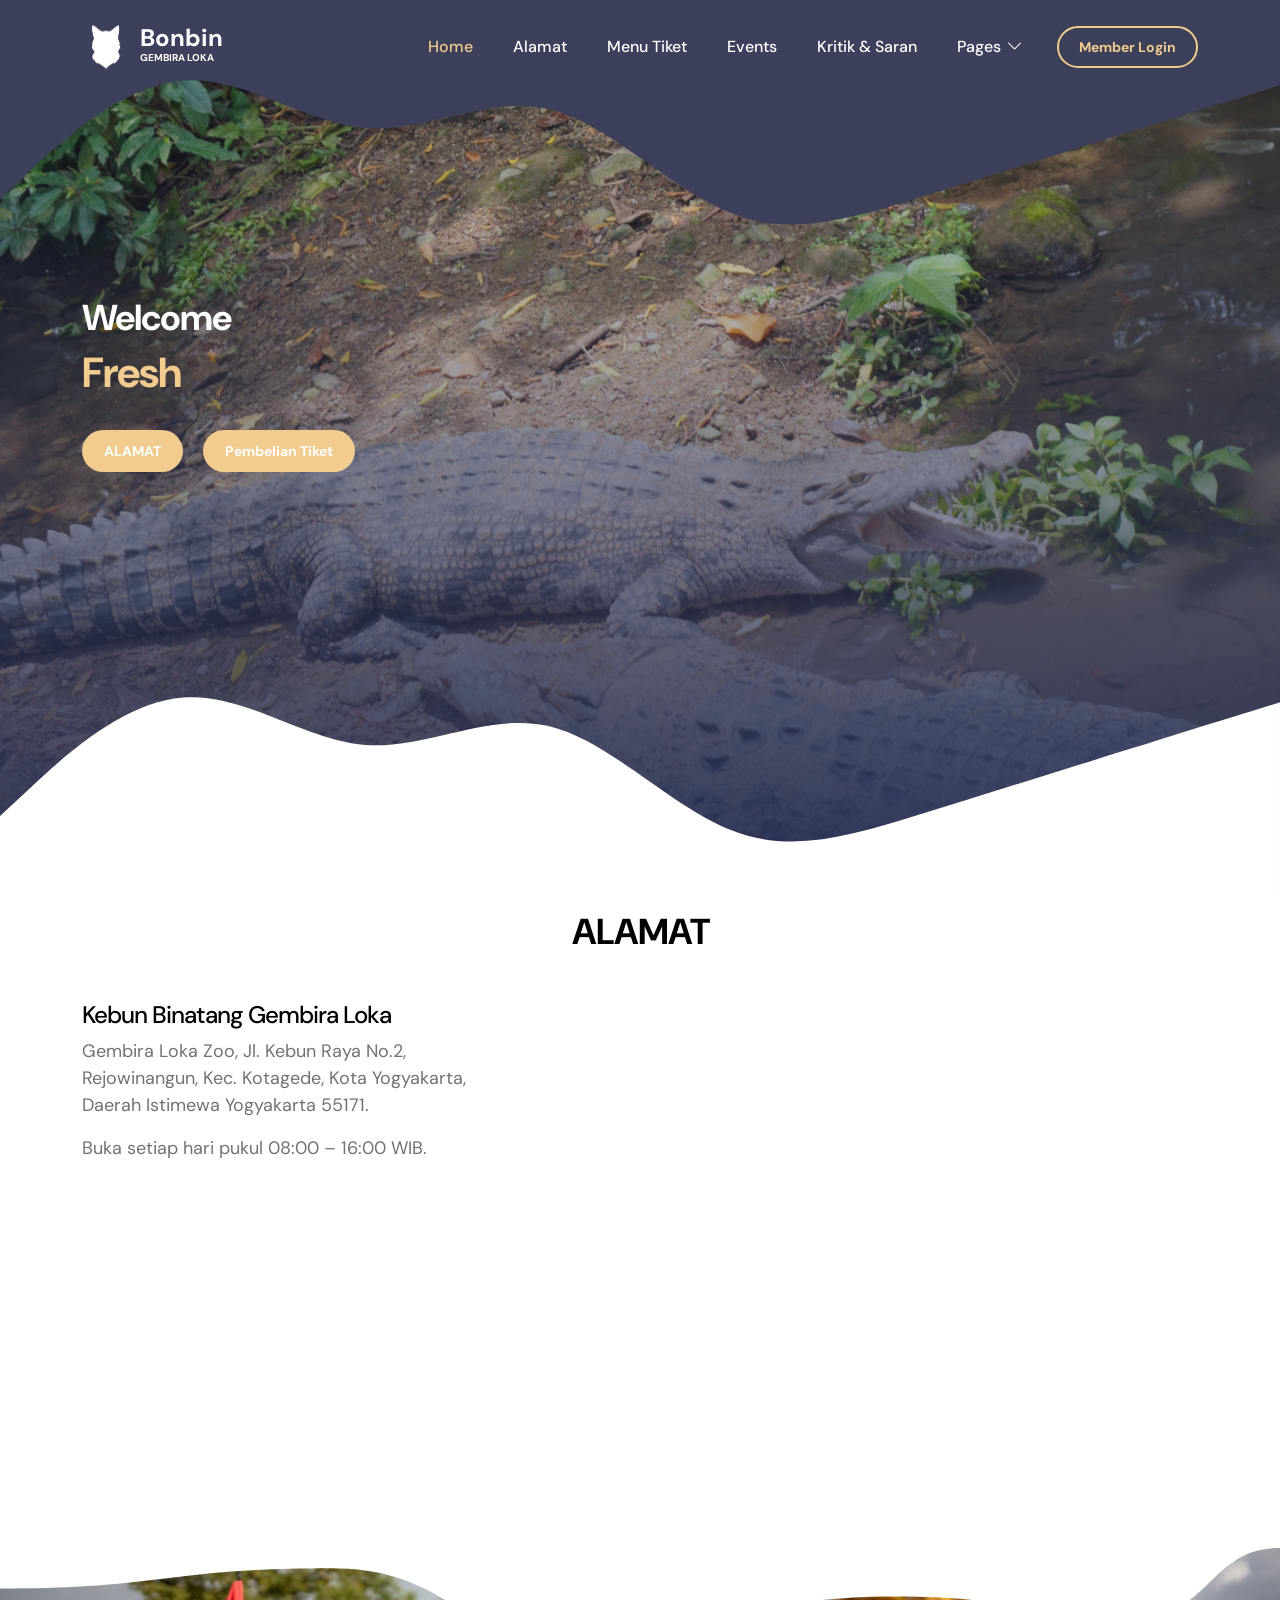
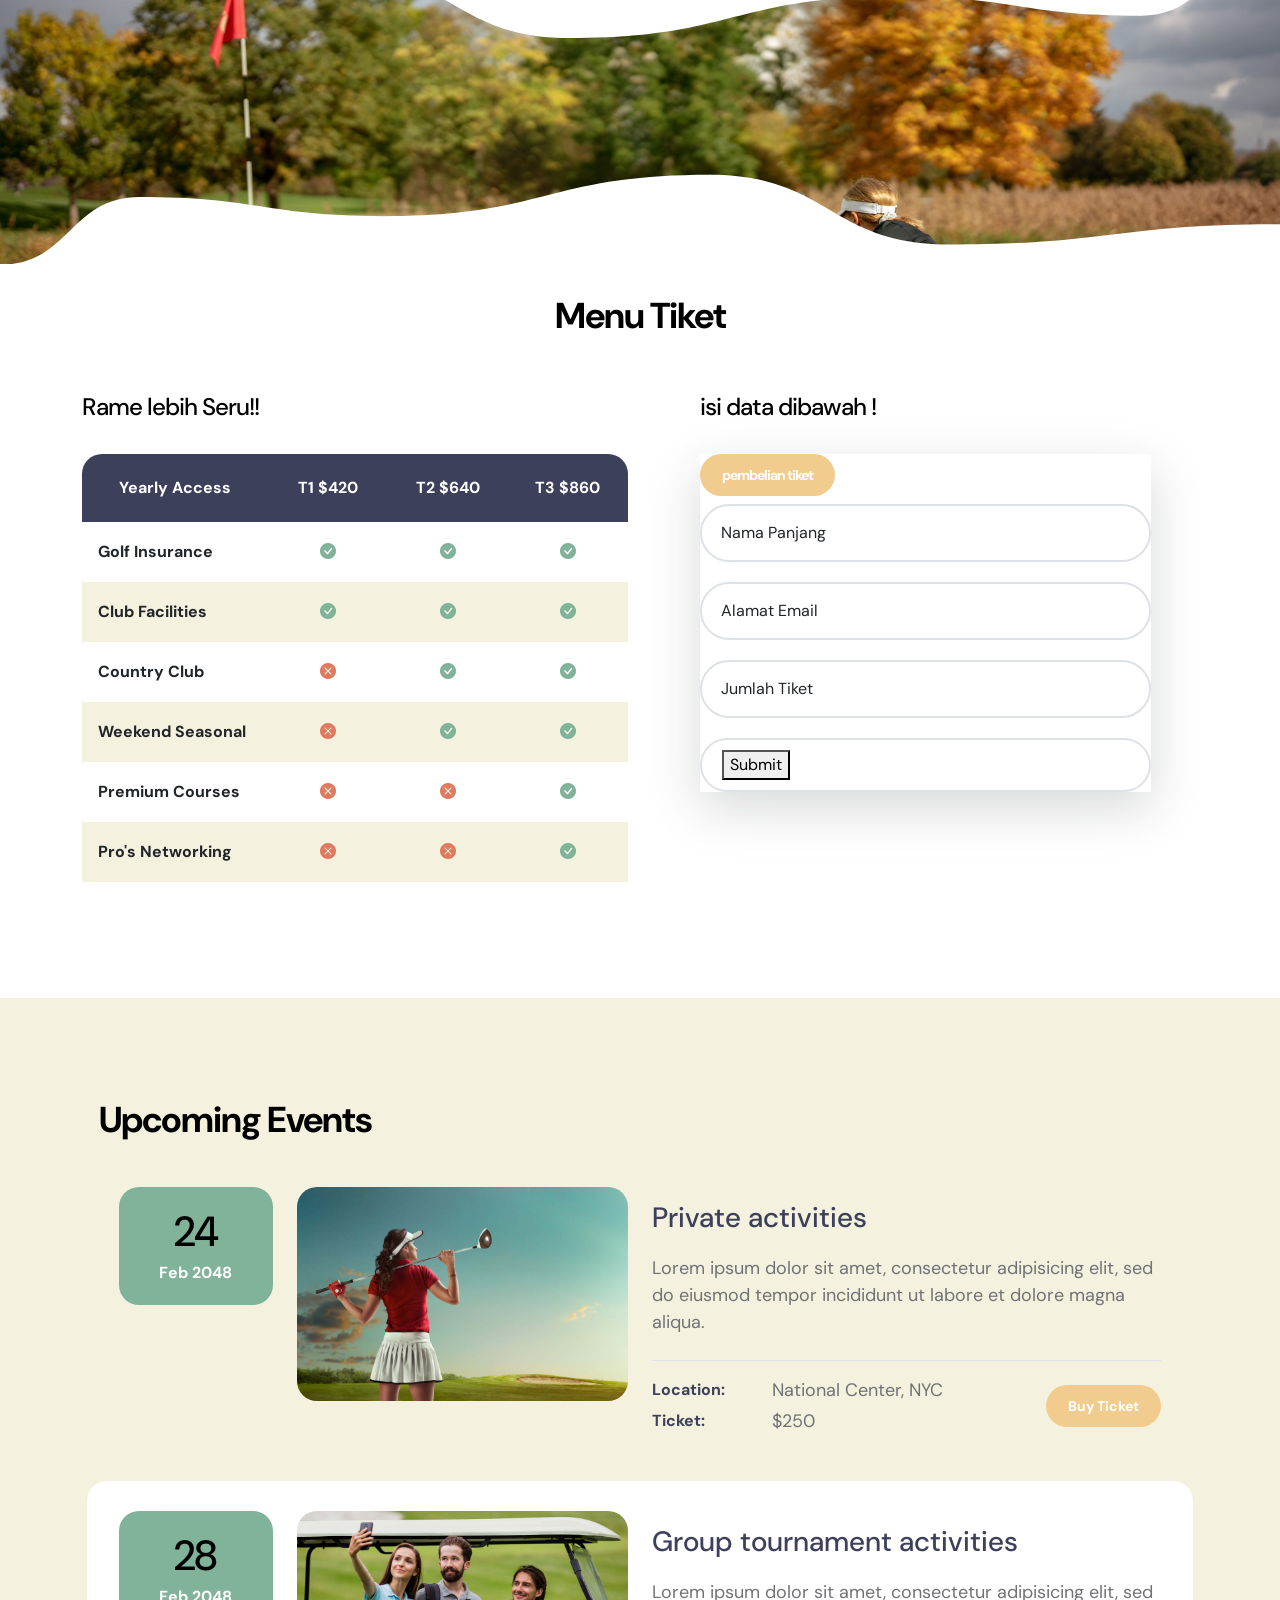
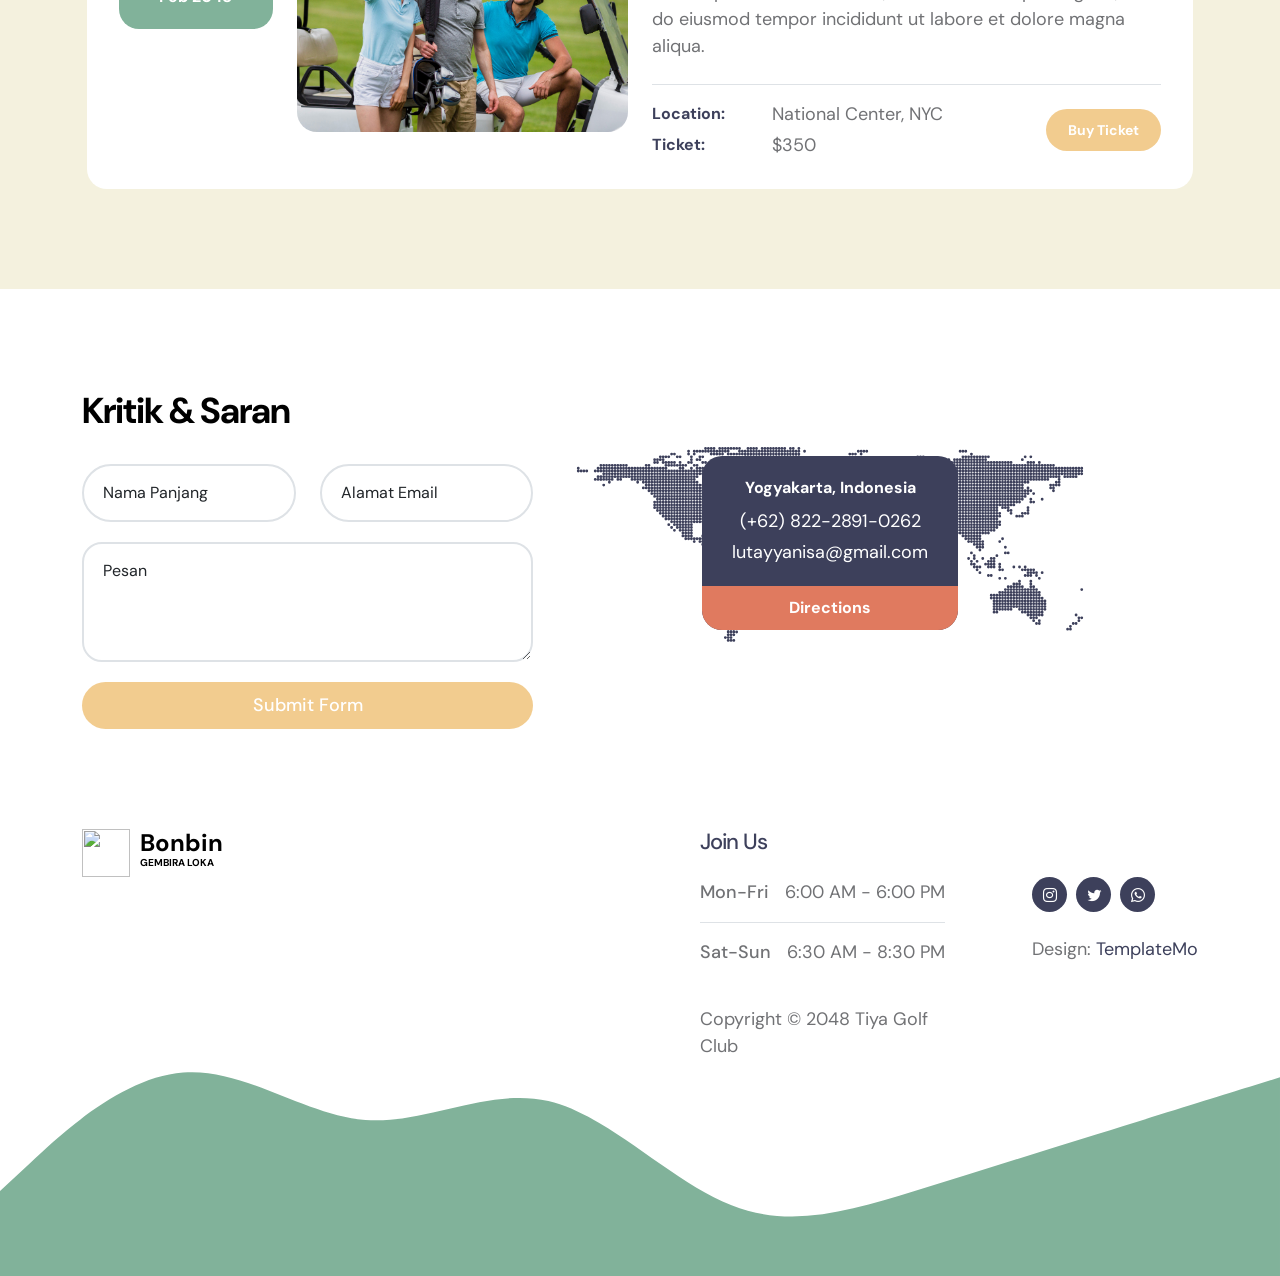
==== commit e5fbd807: "inisiasi awal (gambar belom)" ====
--- a/templatemo_587_tiya_golf_club/index.html
+++ b/templatemo_587_tiya_golf_club/index.html
@@ -23,6 +23,7 @@
         
 
     </head>
+    
     
     <body>
 
--- a/templatemo_587_tiya_golf_club/css/templatemo-tiya-golf-club.css
+++ b/templatemo_587_tiya_golf_club/css/templatemo-tiya-golf-club.css
@@ -5,6 +5,7 @@
 https://templatemo.com/tm-587-tiya-golf-club
 
 */
+
 
 
 /*---------------------------------------
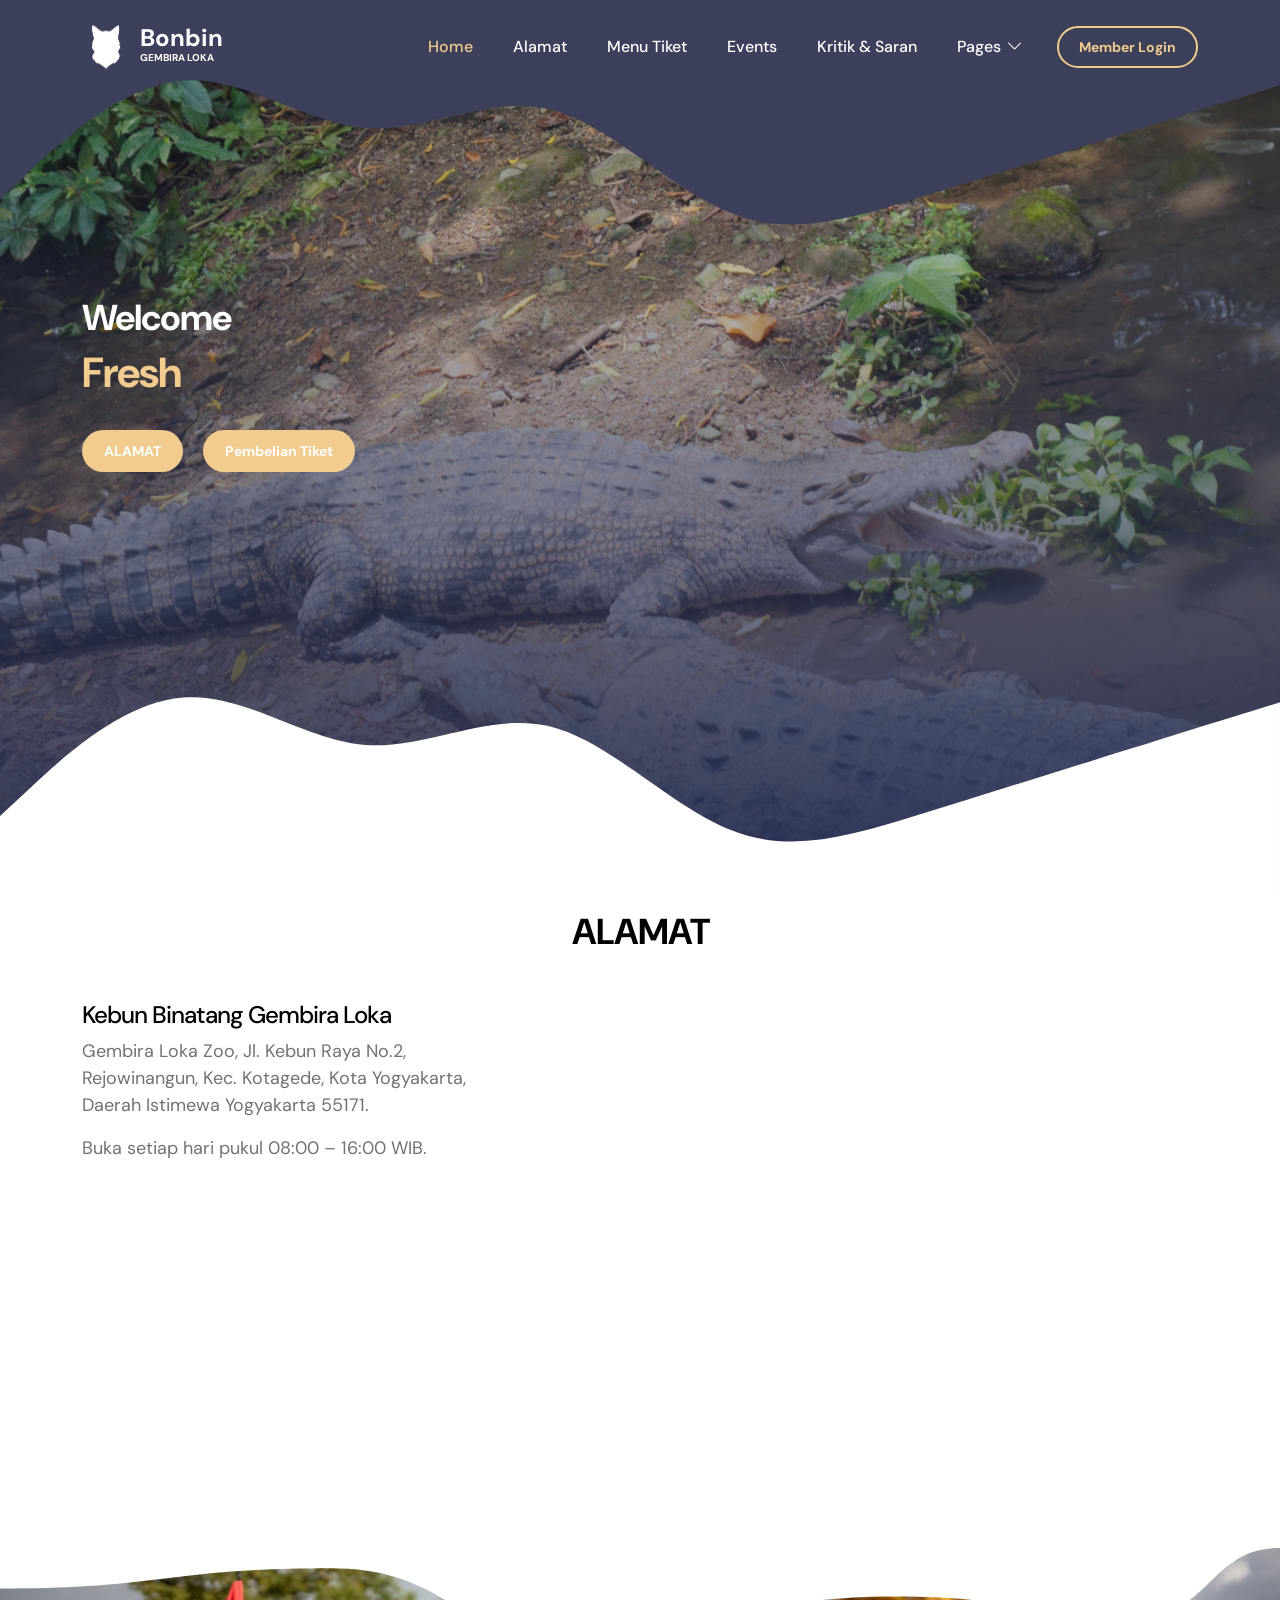
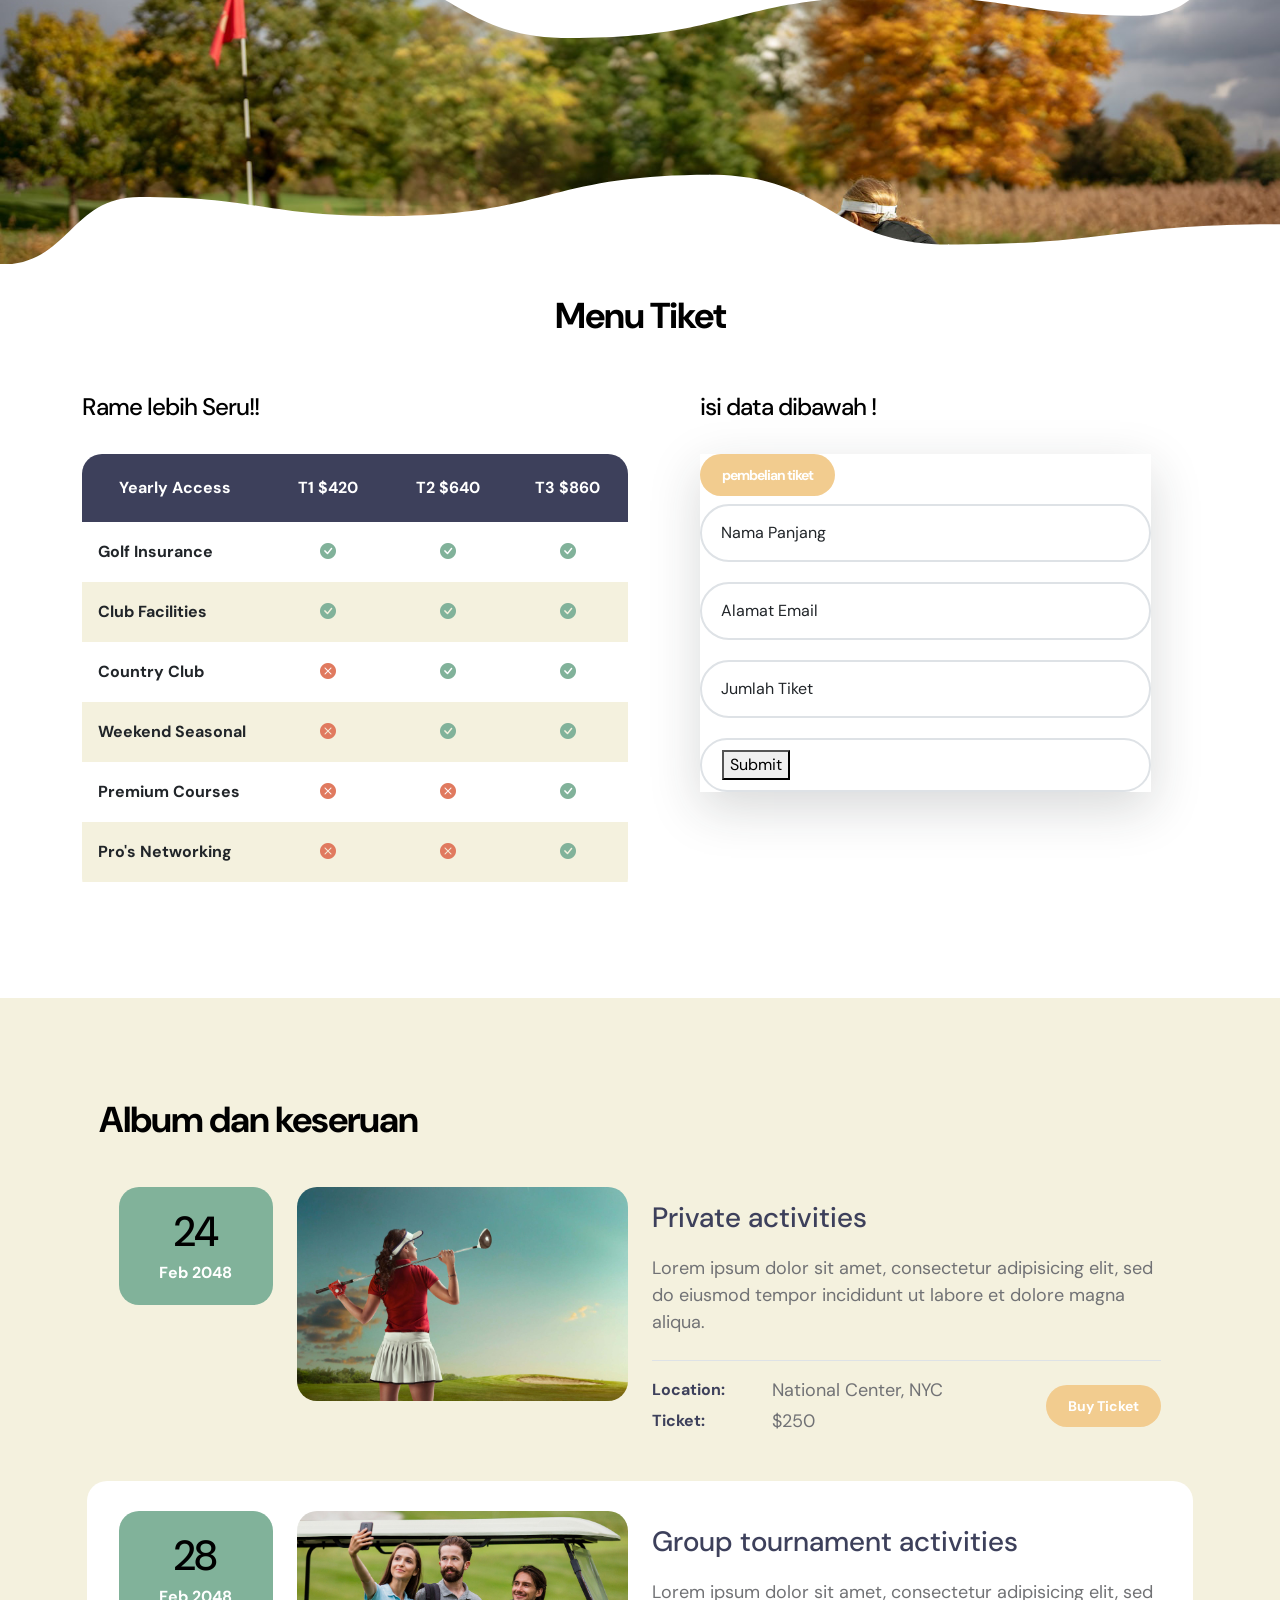
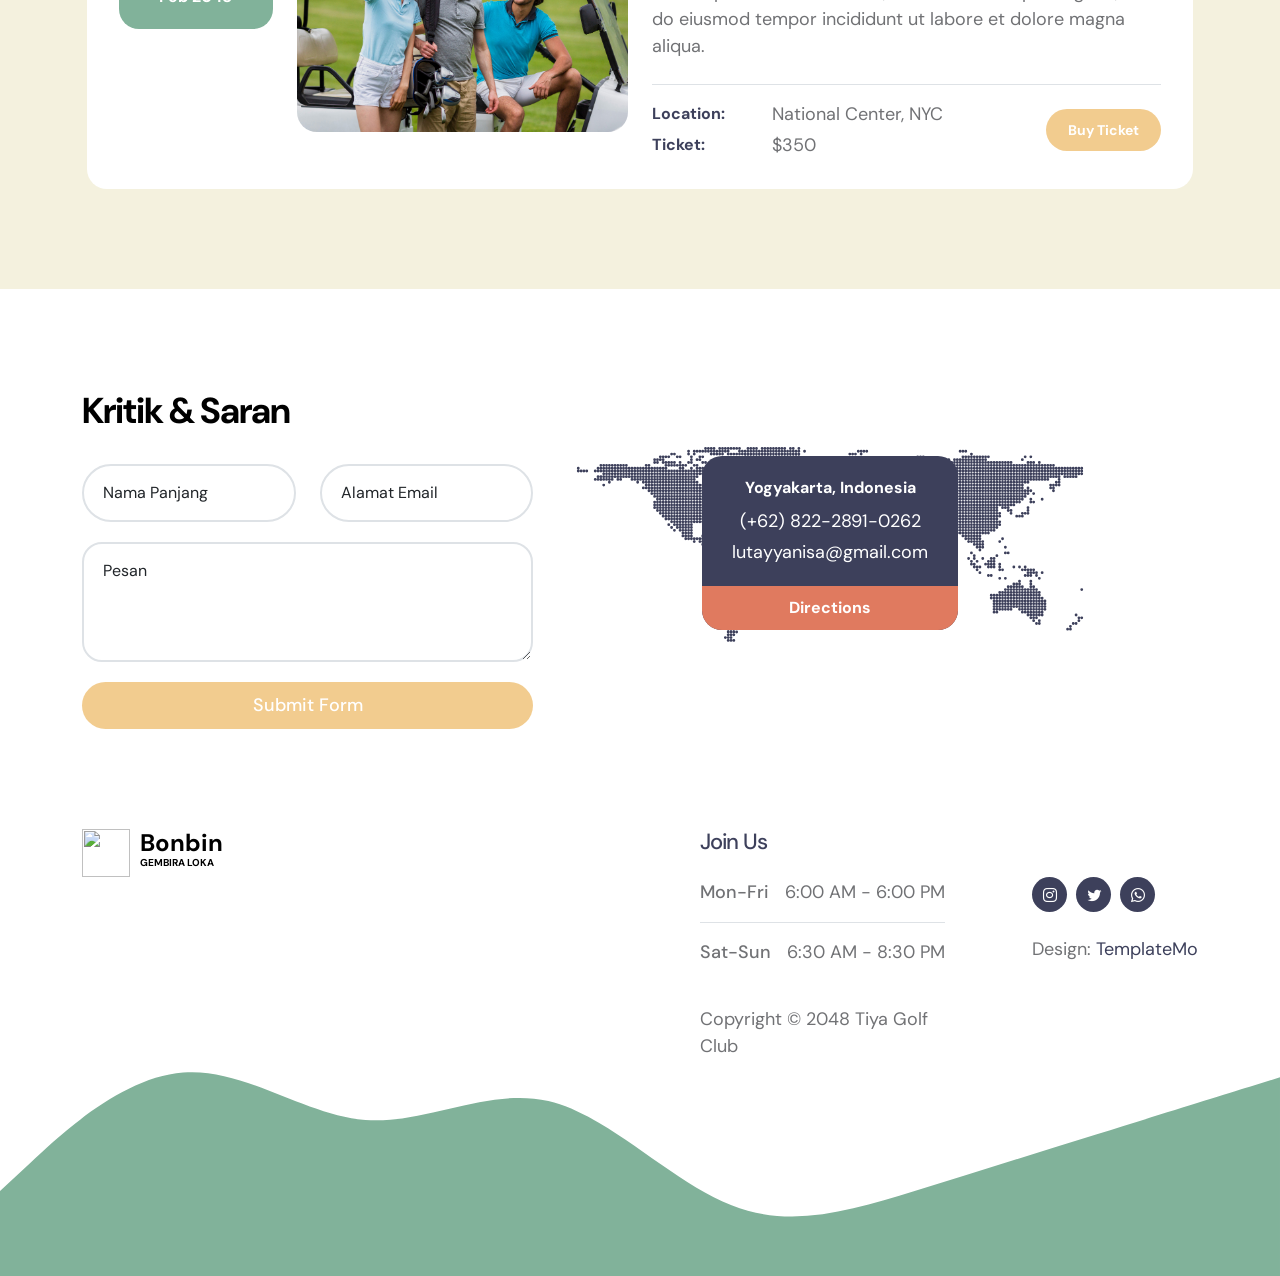
==== commit a7eac875: "first commit" ====
--- a/templatemo_587_tiya_golf_club/index.html
+++ b/templatemo_587_tiya_golf_club/index.html
@@ -423,7 +423,7 @@
                     <div class="row">
 
                         <div class="col-lg-12 col-12">
-                            <h2 class="mb-lg-3">Upcoming Events</h2>
+                            <h2 class="mb-lg-3">Album dan keseruan</h2>
                         </div>
 
                         <div class="row custom-block mb-3">
